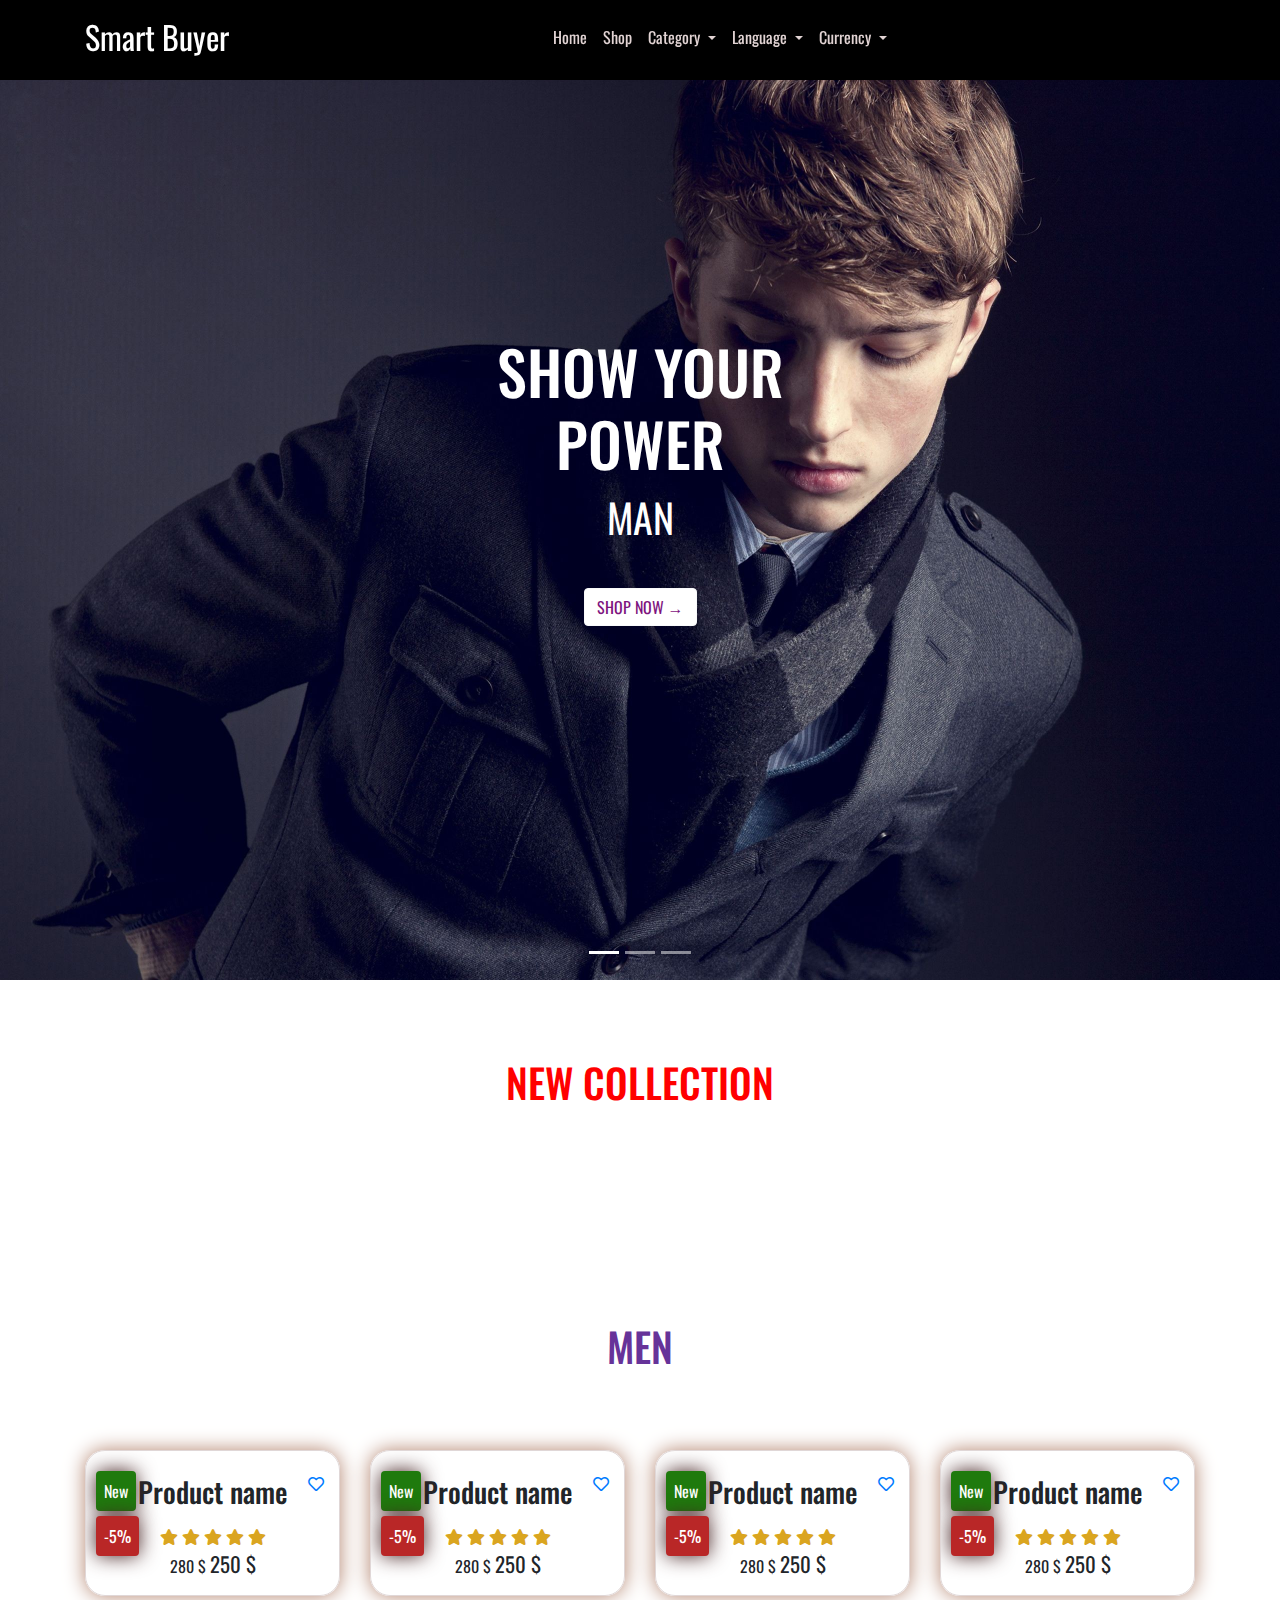
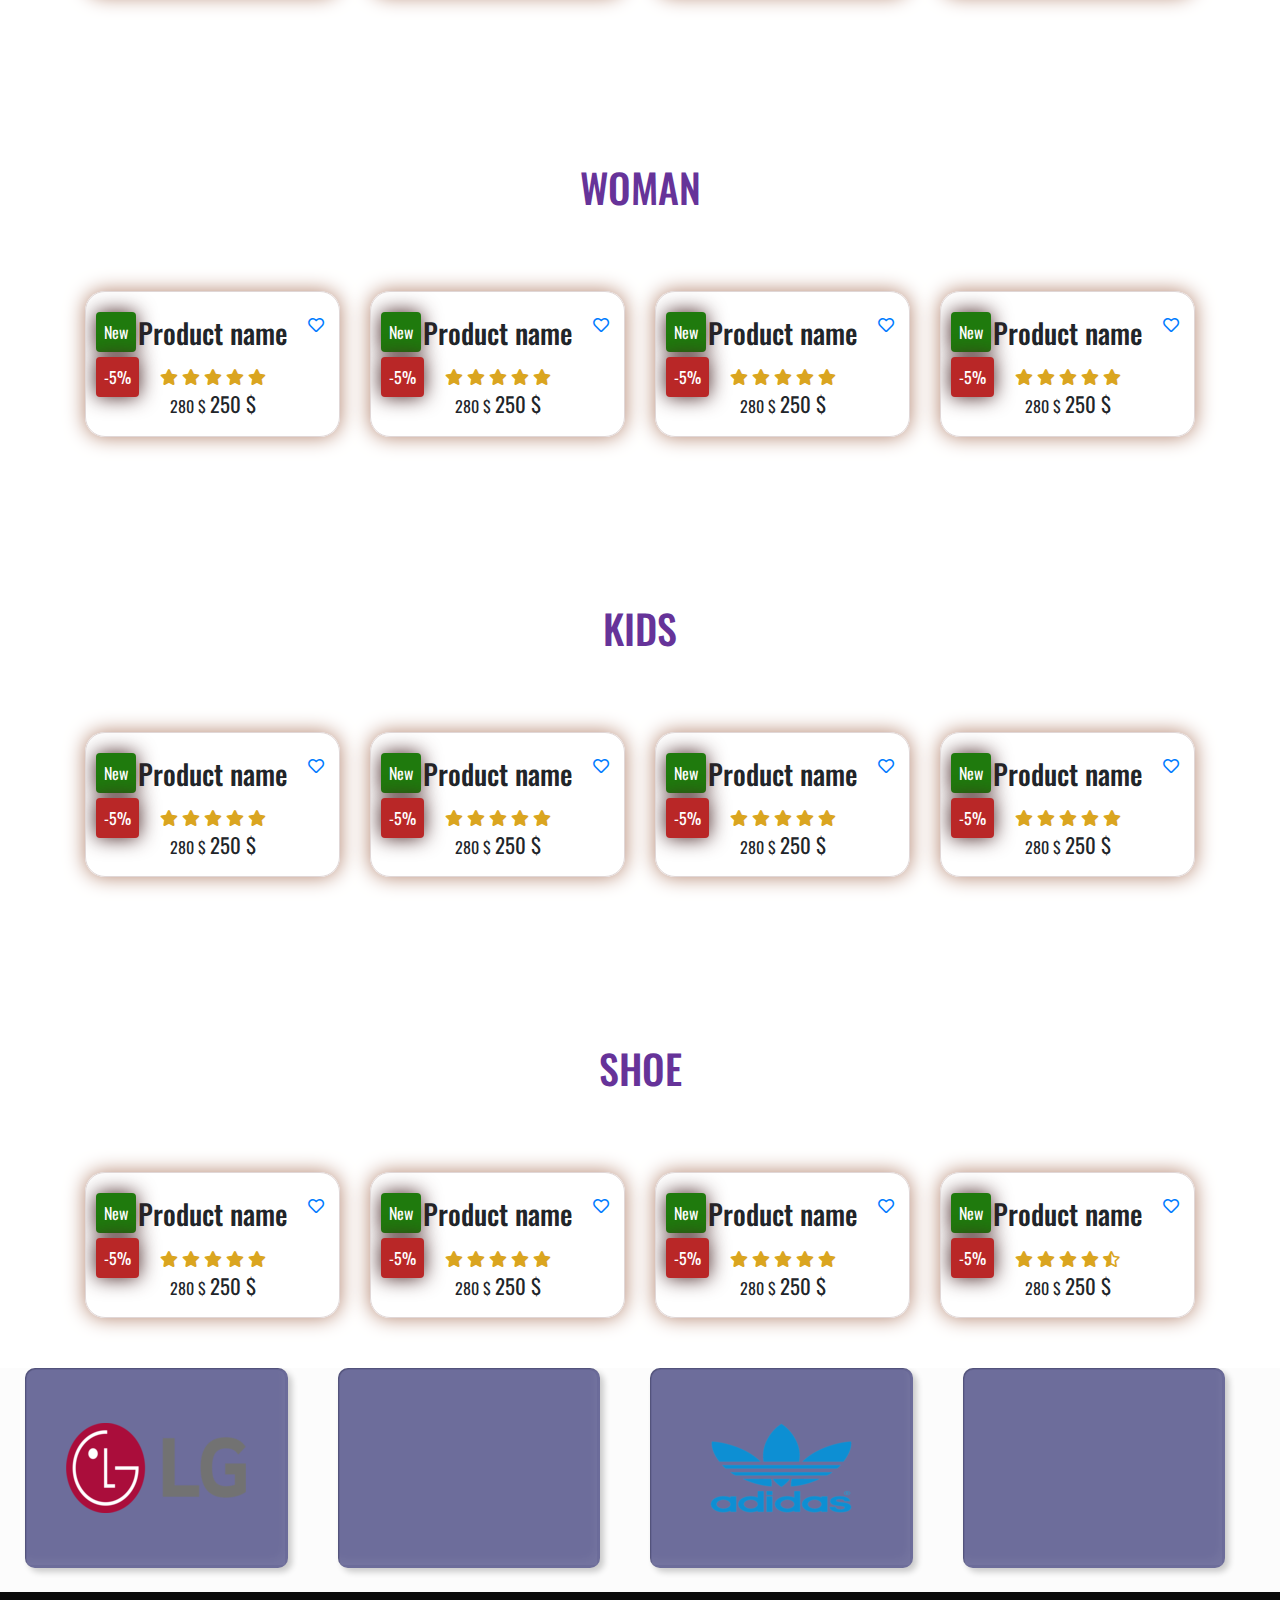
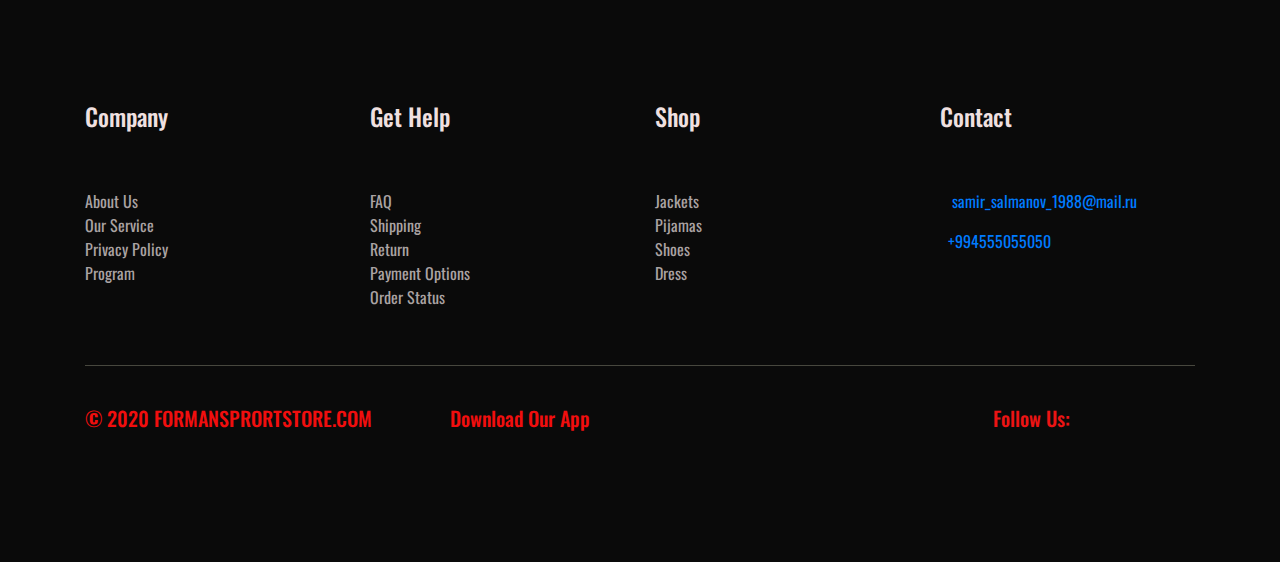
==== index.html @ d4f1b5d3 "ecome" ====
<!DOCTYPE html>
<html lang="en">

<head>
    <meta charset="UTF-8">
    <meta http-equiv="X-UA-Compatible" content="IE=edge">
    <meta name="viewport" content="width=device-width, initial-scale=1.0">
    <title>Document</title>
    <link rel="stylesheet" href="vendors/bootstrap.css">
    <link rel="stylesheet" href="https://stackpath.bootstrapcdn.com/bootstrap/4.1.3/css/bootstrap.min.css">
    <link rel="stylesheet" href="css/style.css">
    <link rel="stylesheet" href="https://cdnjs.cloudflare.com/ajax/libs/font-awesome/5.15.3/css/all.min.css">
    <link rel="preconnect" href="https://fonts.gstatic.com">
    <link href="https://fonts.googleapis.com/css2?family=Oswald&display=swap" rel="stylesheet">
    <link rel="stylesheet" href="https://cdn.jsdelivr.net/npm/@fortawesome/fontawesome-free@5.15.3/css/fontawesome.min.css" 
    integrity="sha384-wESLQ85D6gbsF459vf1CiZ2+rr+CsxRY0RpiF1tLlQpDnAgg6rwdsUF1+Ics2bni" crossorigin="anonymous">

</head>

<body>
    <!-- </--------------Header------------/> -->

    <header id="header">
        <nav class="navbar navbar-expand-lg navbar-dark">
            <div class="container">
    
            <a class="navbar-brand" href="#">Smart Buyer</a>
            <button class="navbar-toggler" type="button" data-toggle="collapse" data-target="#navbarSupportedContent" aria-controls="navbarSupportedContent" aria-expanded="false" aria-label="Toggle navigation">
              <span class="navbar-toggler-icon"></span>
            </button>
          
            <div class="collapse navbar-collapse" id="navbarSupportedContent">
              <ul class="navbar-nav mr-auto ml-auto">
                <li class="nav-item active">
                  <a class="nav-link" href="#">Home <span class="sr-only">(current)</span></a>
                </li>
                <li class="nav-item">
                  <a class="nav-link" href="#">Shop</a>
                </li>
                <li class="nav-item dropdown">
                    <a class="nav-link dropdown-toggle" href="#" id="navbarDropdown" role="button" data-toggle="dropdown" aria-haspopup="true" aria-expanded="false">
                      Category
                    </a>
                    <div class="dropdown-menu" aria-labelledby="navbarDropdown">
                      <a class="dropdown-item" href="#">MEN &nbsp;</a>
                      <a class="dropdown-item" href="#">WOMAN &nbsp; </a>
                      <a class="dropdown-item" href="#">KIDS &nbsp; </a>
                      <a class="dropdown-item" href="#">SHOE &nbsp; </a>
                    </div>
                  </li>
                <li class="nav-item dropdown">
                    <a class="nav-link dropdown-toggle" href="#" id="navbarDropdown" role="button" data-toggle="dropdown" aria-haspopup="true" aria-expanded="false">
                      Language
                    </a>
                    <div class="dropdown-menu" aria-labelledby="navbarDropdown">
                      <a class="dropdown-item" href="#">Azərbaycan dili &nbsp;<img src="img/icons/azerbaijan.png" width="20px" alt=""></a>
                      <a class="dropdown-item" href="#">English &nbsp; <img src="img/icons/united-kingdom.png" width="20px" alt=""></a>
                      <a class="dropdown-item" href="#">Русский &nbsp; <img src="img/icons/russia.png" width="20px" alt=""></a>
                    </div>
                  </li>
                  <li class="nav-item dropdown">
                    <a class="nav-link dropdown-toggle" href="#" id="navbarDropdown" role="button" data-toggle="dropdown" aria-haspopup="true" aria-expanded="false">
                      Currency
                    </a>
                    <div class="dropdown-menu" aria-labelledby="navbarDropdown">
                      <a class="dropdown-item" href="#">AZN &nbsp ₼</a>
                      <a class="dropdown-item" href="#">DOLLAR $</a>
                      <a class="dropdown-item" href="#">EURO €</a>
                    </div>
                  </li>
              </ul>
              <div class="cart" >
                <a href=""><img src="img/icons/shopping.png"  width="50px" alt=""></a>
            </div>
       
            </div>
        </div>
    
        </nav>
    </header>

    <!-- </--------------Header-----------End-/> -->

    <!-- </--------------Slider------------/> -->
    <div class="slider">
        <div id="carouselExampleIndicators" class="carousel slide" data-ride="carousel">
            <ol class="carousel-indicators">
                <li data-target="#carouselExampleIndicators" data-slide-to="0" class="active"></li>
                <li data-target="#carouselExampleIndicators" data-slide-to="1"></li>
                <li data-target="#carouselExampleIndicators" data-slide-to="2"></li>
            </ol>
            <div class="carousel-inner">
                <div class="carousel-item active">
                    <img class="d-block w-100" src="img/mn.jpg" alt="First slide">
                    <div class="carousel-caption">
                        <div class="carousel-txt">
                            <h5>SHOW YOUR POWER</h5>
                            <p>MAN</p>
                            <div class="button">
                                <button type="button" class="btn btn-light">SHOP NOW &#8594</button>
                            </div>
                        </div>
                    </div>
                </div>
                <div class="carousel-item">
                    <img class="d-block w-100" src="img/w.jpg" alt="Second slide">
                    <div class="carousel-caption d-none d-md-block">
                        <h5>BEAUTY</h5>
                        <p>WOMAN</p>
                        <div class="button">
                            <button type="button" class="btn btn-light">Shop Now &#8594</button>
                        </div>
                    </div>
                </div>
                <div class="carousel-item">
                    <img class="d-block w-100" src="img/cute-kids-3.jpg" alt="Third slide">
                    <div class="carousel-caption d-none d-md-block">
                        <h5>KIDS OUR LIVE</h5>
                        <p>KIDS</p>
                        <div class="button">
                            <button type="button" class="btn btn-light">Shop Now &#8594</button>
                        </div>
                    </div>
                </div>
            </div>
        </div>
    </div>
<!-- </--------------Slider----------END--/> -->
<!-- </--------------Collection------------/> -->
    <section id="Pro">
        <div class="collection">
            <div class="new">
                <h1>NEW COLLECTION</h1>
            </div>
            <div class="small-container">
                <div class="row">
                    <div class="col-lg-3">
                        <div class="collect-item">
                        <img class="img-fluid" src="img/cros3.jpg" alt="">
                        </div>
                    </div>
                    <div class="col-lg-3">
                        <div class="collect-item">
                        <img class="img-fluid" src="img/cros1.jpg" alt="">
                        </div>
                    </div>
                    <div class="col-lg-3">
                        <div class="collect-item">
                        <img class="img-fluid" src="img/cros2.jpg" alt="">
                        </div>
                    </div>
                    <div class="col-lg-3" class="categ">
                        <div class="collect-item">
                        <img class="img-fluid" src="img/cros1.jpg" alt="">
                        </div>
                    </div>
                </div>

            </div>
        </div>
</section>
        <!-- </--------------Collection-----------END-/> -->


  <!-----------------Products------------------->          

        <div class="products">
            <div class="new">
                <img class="img-fluid" src="img/byc.png" alt="">
                <h1>MEN</h1>
            </div>
            <div class="container">
                <div class="row">
                    <div class="col-lg-3">
                        <div class="product-item">
                            <div class="pro-img">
                                <img class="img-fluid" src="img/category1.jpg" alt="">

                                <div class="sale-new">
                                <span class="new">New</span>
                                </div>
                                    <span class="sale">-5%</span>
                                <div class="wish-list">
                                    <a href="#"><i class="far fa-heart"></i></a>

                                </div>
                                <div class="quick">
                                    <img src="img/icons/focus.png" width="15px" alt="">
                                </div>
                            </div>
                            <div class="pro-text">
                                <h3>Product name</h3>
                                <span class="fa fa-star checked"></span>
                                <span class="fa fa-star checked"></span>
                                <span class="fa fa-star checked"></span>
                                <span class="fa fa-star"></span>
                                <span class="fa fa-star"></span>

                                <p class="pro-price">
                                    <del>280 $</del>    
                                    <span>250 $</span>   
                                </p>
                            </div>
                            <div class="pro-add-cart">
                                <a class="btn btn-outline-danger" href="#">Add to Cart</a>
                            </div>
                        </div>
                    </div>
                    <div class="col-lg-3">
                        <div class="product-item">
                            <div class="pro-img">
                                <img class="img-fluid" src="img/category2.jpg" alt="">

                               
                                <div class="sale-new">
                                    <span class="new">New</span>
                                 </div>
                                    <span class="sale">-5%</span>
                                <div class="wish-list">
                                    <a href="#" ><i class="far fa-heart"></i></a>

                                </div>
                                <div class="quick">
                                    <img src="img/icons/focus.png" width="15px" alt="">

                                </div>
                            </div>
                            <div class="pro-text">
                                <h3>Product name</h3>
                                <span class="fa fa-star checked"></span>
                                <span class="fa fa-star checked"></span>
                                <span class="fa fa-star checked"></span>
                                <span class="fa fa-star"></span>
                                <span class="fa fa-star"></span>
                                <p class="pro-price">
                                    <del>280 $</del>    
                                    <span>250 $</span>   
                                </p>
                            </div>
                            <div class="pro-add-cart">
                                <a class="btn btn-outline-danger" href="#">Add to Cart</a>
                            </div>
                        </div>
                    </div>
                    <div class="col-lg-3">
                        <div class="product-item">
                            <div class="pro-img">
                                <img class="img-fluid" src="img/categtory4.jpg" alt="">

                              
                                <div class="sale-new">
                                    <span class="new">New</span>
                                    </div>
                                        <span class="sale">-5%</span>
                                    <div class="wish-list">
                                        <a href="#"><i class="far fa-heart"></i></a>
    
                                    </div>
                                <div class="quick">
                                    <img src="img/icons/focus.png" width="15px" alt="">

                                </div>
                            </div>
                            <div class="pro-text">
                                <h3>Product name</h3>
                                <span class="fa fa-star checked"></span>
                                <span class="fa fa-star checked"></span>
                                <span class="fa fa-star checked"></span>
                                <span class="fa fa-star"></span>
                                <span class="fa fa-star"></span>
                                <p class="pro-price">
                                    <del>280 $</del>    
                                    <span>250 $</span>   
                                </p>
                            </div>
                            <div class="pro-add-cart">
                                <a class="btn btn-outline-danger" href="#">Add to Cart</a>
                            </div>
                        </div>
                    </div>
                    <div class="col-lg-3">
                        <div class="product-item">
                            <div class="pro-img">
                                <img class="img-fluid" src="img/category5.jpg" alt="">

                                
                                <div class="sale-new">
                                    <span class="new">New</span>
                                    </div>
                                        <span class="sale">-5%</span>
                                    <div class="wish-list">
                                        <a href="#"><i class="far fa-heart"></i></a>
    
                                    </div>
                                <div class="quick">
                                    <img src="img/icons/focus.png" width="15px" alt="">

                                </div>
                            </div>
                            <div class="pro-text">
                                <h3>Product name</h3>
                                <span class="fa fa-star checked"></span>
                                <span class="fa fa-star checked"></span>
                                <span class="fa fa-star checked"></span>
                                <span class="fa fa-star"></span>
                                <span class="fa fa-star"></span>
                                <p class="pro-price">
                                    <del>280 $</del>    
                                    <span>250 $</span>   
                                </p>
                            </div>
                            <div class="pro-add-cart">
                                <a class="btn btn-outline-danger" href="#">Add to Cart</a>
                            </div>
                        </div>
                    </div>
                </div>
            </div>
            <div class="new">
                <img class="img-fluid" src="img/lent1.jpg" alt="">
                <h1>WOMAN</h1>
            </div>
            <div class="container">
                <div class="row">
 
                    <div class="col-lg-3">
                        <div class="product-item">
                            <div class="pro-img">
                                <img class="img-fluid" src="img/category3.jpg" alt="">

                              
                                <div class="sale-new">
                                    <span class="new">New</span>
                                    </div>
                                        <span class="sale">-5%</span>
                                    <div class="wish-list">
                                        <a href="#"><i class="far fa-heart"></i></a>
    
                                    </div>
                                <div class="quick">
                                    <img src="img/icons/focus.png" width="15px" alt="">

                                </div>
                            </div>
                            <div class="pro-text">
                                <h3>Product name</h3>
                                <span class="fa fa-star checked"></span>
                                <span class="fa fa-star checked"></span>
                                <span class="fa fa-star checked"></span>
                                <span class="fa fa-star"></span>
                                <span class="fa fa-star"></span>
                                <p class="pro-price">
                                    <del>280 $</del>    
                                    <span>250 $</span>   
                                </p>
                            </div>
                            <div class="pro-add-cart">
                                <a class="btn btn-outline-danger" href="#">Add to Cart</a>
                            </div>
                        </div>
                    </div>
                    <div class="col-lg-3">
                        <div class="product-item">
                            <div class="pro-img">
                                <img class="img-fluid" src="img/category7.jpg" alt="">
                                
                                <div class="sale-new">
                                    <span class="new">New</span>
                                    </div>
                                        <span class="sale">-5%</span>
                                    <div class="wish-list">
                                        <a href="#"><i class="far fa-heart"></i></a>
    
                                    </div>
                                <div class="quick">
                                    <img src="img/icons/focus.png" width="15px" alt="">

                                </div>
                            </div>
                            <div class="pro-text">
                                <h3>Product name</h3>
                                <span class="fa fa-star checked"></span>
                                <span class="fa fa-star checked"></span>
                                <span class="fa fa-star checked"></span>
                                <span class="fa fa-star"></span>
                                <span class="fa fa-star"></span>
                                <p class="pro-price">
                                    <del>280 $</del>    
                                    <span>250 $</span>   
                                </p>
                            </div>
                            <div class="pro-add-cart">
                                <a class="btn btn-outline-danger" href="#">Add to Cart</a>
                            </div>
                        </div>
                    </div>
                    <div class="col-lg-3">
                        <div class="product-item">
                            <div class="pro-img">
                                <img class="img-fluid" src="img/category9.jpg" alt="">

                              
                                <div class="sale-new">
                                    <span class="new">New</span>
                                    </div>
                                        <span class="sale">-5%</span>
                                    <div class="wish-list">
                                        <a href="#"><i class="far fa-heart"></i></a>
    
                                    </div>
                                <div class="quick">
                                    <img src="img/icons/focus.png" width="15px" alt="">

                                </div>
                            </div>
                            <div class="pro-text">
                                <h3>Product name</h3>
                                <span class="fa fa-star checked"></span>
                                <span class="fa fa-star checked"></span>
                                <span class="fa fa-star checked"></span>
                                <span class="fa fa-star"></span>
                                <span class="fa fa-star"></span>
                                <p class="pro-price">
                                    <del>280 $</del>    
                                    <span>250 $</span>   
                                </p>
                            </div>
                            <div class="pro-add-cart">
                                <a class="btn btn-outline-danger" href="#">Add to Cart</a>
                            </div>
                        </div>
                    </div>
                    <div class="col-lg-3">
                        <div class="product-item">
                            <div class="pro-img">
                                <img class="img-fluid" src="img/category8.jpg" alt="">
                               
                                <div class="sale-new">
                                    <span class="new">New</span>
                                    </div>
                                        <span class="sale">-5%</span>
                                    <div class="wish-list">
                                        <a href="#"><i class="far fa-heart"></i></a>
    
                                    </div>
                                <div class="quick">
                                    <img src="img/icons/focus.png" width="15px" alt="">

                                </div>
                            </div>
                            <div class="pro-text">
                                <h3>Product name</h3>
                                <span class="fa fa-star checked"></span>
                                <span class="fa fa-star checked"></span>
                                <span class="fa fa-star checked"></span>
                                <span class="fa fa-star"></span>
                                <span class="fa fa-star"></span>
                                <p class="pro-price">
                                    <del>280 $</del>    
                                    <span>250 $</span>   
                                </p>
                            </div>
                            <div class="pro-add-cart">
                                <a class="btn btn-outline-danger" href="#">Add to Cart</a>
                            </div>
                        </div>
                    </div>
                </div>
            </div>
            <div class="new">
                <img class="img-fluid" src="img/lent.jpg" alt="">
                <h1>KIDS</h1>
            </div>
            <div class="container">
                <div class="row">
                    <div class="col-lg-3">
                        <div class="product-item">
                            <div class="pro-img">
                                <img class="img-fluid" src="img/kid2.jpg" alt="">
                                
                                <div class="sale-new">
                                    <span class="new">New</span>
                                    </div>
                                        <span class="sale">-5%</span>
                                    <div class="wish-list">
                                        <a href="#"><i class="far fa-heart"></i></a>
    
                                    </div>
                                <div class="quick">
                                    <img src="img/icons/focus.png" width="15px" alt="">

                                </div>
                            </div>
                            <div class="pro-text">
                                <h3>Product name</h3>
                                <span class="fa fa-star checked"></span>
                                <span class="fa fa-star checked"></span>
                                <span class="fa fa-star checked"></span>
                                <span class="fa fa-star"></span>
                                <span class="fa fa-star"></span>
                                <p class="pro-price">
                                    <del>280 $</del>    
                                    <span>250 $</span>   
                                </p>
                            </div>
                            <div class="pro-add-cart">
                                <a class="btn btn-outline-danger" href="#">Add to Cart</a>
                            </div>
                        </div>
                    </div>
                    <div class="col-lg-3">
                        <div class="product-item">
                            <div class="pro-img">
                                <img class="img-fluid" src="img/kid1.jpg" alt="">
                               
                                <div class="sale-new">
                                    <span class="new">New</span>
                                    </div>
                                        <span class="sale">-5%</span>
                                    <div class="wish-list">
                                        <a href="#"><i class="far fa-heart"></i></a>
    
                                    </div>
                                <div class="quick">
                                    <img src="img/icons/focus.png" width="15px" alt="">

                                </div>
                            </div>
                            <div class="pro-text">
                                <h3>Product name</h3>
                                <span class="fa fa-star checked"></span>
                                <span class="fa fa-star checked"></span>
                                <span class="fa fa-star checked"></span>
                                <span class="fa fa-star"></span>
                                <span class="fa fa-star"></span>
                                <p class="pro-price">
                                    <del>280 $</del>    
                                    <span>250 $</span>   
                                </p>
                            </div>
                            <div class="pro-add-cart">
                                <a class="btn btn-outline-danger" href="#">Add to Cart</a>
                            </div>
                        </div>
                    </div>
                    <div class="col-lg-3">
                        <div class="product-item">
                            <div class="pro-img">
                                <img class="img-fluid" src="img/kid2.jpg" alt="">

                                
                                <div class="sale-new">
                                    <span class="new">New</span>
                                    </div>
                                        <span class="sale">-5%</span>
                                    <div class="wish-list">
                                        <a href="#"><i class="far fa-heart"></i></a>
    
                                    </div>
                                <div class="quick">
                                    <img src="img/icons/focus.png" width="15px" alt="">

                                </div>
                            </div>
                            <div class="pro-text">
                                <h3>Product name</h3>
                                <span class="fa fa-star checked"></span>
                                <span class="fa fa-star checked"></span>
                                <span class="fa fa-star checked"></span>
                                <span class="fa fa-star"></span>
                                <span class="fa fa-star"></span>
                                <p class="pro-price">
                                    <del>280 $</del>    
                                    <span>250 $</span>   
                                </p>
                            </div>
                            <div class="pro-add-cart">
                                <a class="btn btn-outline-danger" href="#">Add to Cart</a>
                            </div>
                        </div>
                    </div>
                    <div class="col-lg-3">
                        <div class="product-item">
                            <div class="pro-img">
                                <img class="img-fluid" src="img/kid1.jpg" alt="">

                                
                                <div class="sale-new">
                                    <span class="new">New</span>
                                    </div>
                                        <span class="sale">-5%</span>
                                    <div class="wish-list">
                                        <a href="#"><i class="far fa-heart"></i></a>
    
                                    </div>
                                <div class="quick">
                                    <img src="img/icons/focus.png" width="15px" alt="">

                                </div>
                            </div>
                            <div class="pro-text">
                                <h3>Product name</h3>
                                <span class="fa fa-star checked"></span>
                                <span class="fa fa-star checked"></span>
                                <span class="fa fa-star checked"></span>
                                <span class="fa fa-star"></span>
                                <span class="fa fa-star"></span>
                                <p class="pro-price">
                                    <del>280 $</del>    
                                    <span>250 $</span>   
                                </p>
                            </div>
                            <div class="pro-add-cart">
                                <a class="btn btn-outline-danger" href="#">Add to Cart</a>
                            </div>
                        </div>
                    </div>
                 </div>
            </div>
            <div class="new">
                <img class="img-fluid" src="img/lent1.jpg" alt="">
                <h1>SHOE</h1>
            </div>
            <div class="container">
                <div class="row">
 
                    <div class="col-lg-3">
                        <div class="product-item">
                            <div class="pro-img">
                                <img class="img-fluid" src="img/cr1.jpg" alt="">

                                
                                <div class="sale-new">
                                    <span class="new">New</span>
                                    </div>
                                        <span class="sale">-5%</span>
                                    <div class="wish-list">
                                        <a href="#"><i class="far fa-heart"></i></a>
    
                                    </div>
                                <div class="quick">
                                    <img src="img/icons/focus.png" width="15px" alt="">

                                </div>
                            </div>
                            <div class="pro-text">
                                <h3>Product name</h3>
                                <span class="fa fa-star checked"></span>
                                <span class="fa fa-star checked"></span>
                                <span class="fa fa-star checked"></span>
                                <span class="fa fa-star"></span>
                                <span class="fa fa-star"></span>
                                <p class="pro-price">
                                    <del>280 $</del>    
                                    <span>250 $</span>   
                                </p>
                            </div>
                            <div class="pro-add-cart">
                                <a class="btn btn-outline-danger" href="#">Add to Cart</a>
                            </div>
                        </div>
                    </div>
                    <div class="col-lg-3">
                        <div class="product-item">
                            <div class="pro-img">
                                <img class="img-fluid" src="img/cr3.jpg" alt="">
                               
                                <div class="sale-new">
                                    <span class="new">New</span>
                                    </div>
                                        <span class="sale">-5%</span>
                                    <div class="wish-list">
                                        <a href="#"><i class="far fa-heart"></i></a>
    
                                    </div>
                                <div class="quick">
                                    <img src="img/icons/focus.png" width="15px" alt="">

                                </div>
                            </div>
                            <div class="pro-text">
                                <h3>Product name</h3>
                                <span class="fa fa-star checked"></span>
                                <span class="fa fa-star checked"></span>
                                <span class="fa fa-star checked"></span>
                                <span class="fa fa-star"></span>
                                <span class="fa fa-star"></span>
                                <p class="pro-price">
                                    <del>280 $</del>    
                                    <span>250 $</span>   
                                </p>
                            </div>
                            <div class="pro-add-cart">
                                <a class="btn btn-outline-danger" href="#">Add to Cart</a>
                            </div>
                        </div>
                    </div>
                    <div class="col-lg-3">
                        <div class="product-item">
                            <div class="pro-img">
                                <img class="img-fluid" src="img/cr4.jpg" alt="">

                               
                                <div class="sale-new">
                                    <span class="new">New</span>
                                    </div>
                                        <span class="sale">-5%</span>
                                    <div class="wish-list">
                                        <a href="#"><i class="far fa-heart"></i></a>
    
                                    </div>
                                <div class="quick">
                                    <img src="img/icons/focus.png" width="15px" alt="">

                                </div>
                            </div>
                            <div class="pro-text">
                                <h3>Product name</h3>
                                <span class="fa fa-star checked"></span>
                                <span class="fa fa-star checked"></span>
                                <span class="fa fa-star checked"></span>
                                <span class="fa fa-star"></span>
                                <span class="fa fa-star"></span>
                                <p class="pro-price">
                                    <del>280 $</del>    
                                    <span>250 $</span>   
                                </p>
                            </div>
                            <div class="pro-add-cart">
                                <a class="btn btn-outline-danger" href="#">Add to Cart</a>
                            </div>
                        </div>
                    </div>
                    <div class="col-lg-3">
                        <div class="product-item">
                            <div class="pro-img">
                                <img class="img-fluid" src="img/cr6.jpg" alt="">
                                
                                <div class="sale-new">
                                    <span class="new">New</span>
                                    </div>
                                        <span class="sale">-5%</span>
                                    <div class="wish-list">
                                        <a href="#"><i class="far fa-heart"></i></a>
    
                                    </div>
                                <div class="quick">
                                    <img src="img/icons/focus.png" width="15px" alt="">

                                </div>
                            </div>
                            <div class="pro-text">
                                <h3>Product name</h3>
                                <span class="fa fa-star checked"></span>
                                <span class="fa fa-star checked"></span>
                                <span class="fa fa-star checked"></span>
                                <span class="fa fa-star"></span>
                                <span class="fa fa-star-half-alt"></span>
                                <p class="pro-price">
                                    <del>280 $</del>    
                                    <span>250 $</span>   
                                </p>
                            </div>
                            <div class="pro-add-cart">
                                <a class="btn btn-outline-danger" href="#">Add to Cart</a>
                            </div>
                        </div>
                    </div>
                </div>
            </div>
        </div>
    </div>

  <!-----------------Products--------------End-----> 


  <!-----------------Section----------------End---> 

 <!---------------------Anime------------------>
 <div class="anime">
    <div class="container-fluid">
        <ul class="row">
            <li class="col-md-3 col-6">
                <label>
                    <input type="checkbox" name="">
                    <div class="icon" ><img class="ico img-fluid" src="img/logos/logo-2.png" alt=""></div>
                </label>
            </li>
            <li class="col-md-3 col-6">
                <label>
                    <input type="checkbox" name="">
                    <div class="icon" ><img class="ico img-fluid" src="img/images/logo-philips.png" alt=""></div>
                </label>
            </li>
            <li class="col-md-3 col-6">
                <label>
                    <input type="checkbox" name="">
                    <div class="icon" ><img class="ico img-fluid" src="img/logos/logo-4.png" alt=""></div>
                </label>
            </li>
            <li class="col-md-3 col-6">
                <label>
                    <input type="checkbox" name="">
                    <div class="icon" ><img class="ico img-fluid" src="img/images/logo-paypal.png" alt=""></div>
                </label>
            </li>
            </ul>        
    </div>

</div>
 <!---------------------Anime--------------end---->




    <!--------- Footer ----------->
<footer id="footer">
    <div class="container pb-5">
        <div class="row" style="padding-bottom: 40px;">
            <div class="col-lg-3">
                <div class="foot-item">
                    <h4>Company</h4>
                    <ul class="list-unstyled p-0">
                        <li><a href="#">About Us</a></li>
                        <li><a href="#">Our Service</a></li>
                        <li><a href="#">Privacy Policy</a></li>
                        <li><a href="#">Program</a></li>
                    </ul>
                </div>

            </div>
            <div class="col-lg-3">
                <div class="foot-item">
                    <h4>Get Help</h4>
                    <ul class="list-unstyled p-0">
                        <li><a href="#">FAQ</a></li>
                        <li><a href="#">Shipping</a></li>
                        <li><a href="#">Return</a></li>
                        <li><a href="#">Payment Options</a></li>
                        <li><a href="#">Order Status</a></li>
                    </ul>
                 </div>
             </div>
            <div class="col-lg-3">
                <div class="foot-item">
                    <h4>Shop</h4>
                    <ul class="list-unstyled p-0">
                        <li><a href="#">Jackets</a></li>
                        <li><a href="#">Pijamas</a></li>
                        <li><a href="#">Shoes</a></li>
                        <li><a href="#">Dress</a></li>
                    </ul>
                </div>
            </div>
            <div class="col-lg-3">
                <div class="foot-item">
                </div>
                <h4>Contact</h4>
                <ul class="list-unstyled">
                    <li class="mb-3">
                        <a href="mailto:samir_salmanov_1988@mail.ru"><img src="img/icons/mail-inbox-app.png" width="20px" alt=""> &nbsp; samir_salmanov_1988@mail.ru</a>
                    </li>
                    <li>
                        
                        <a href="tel:+994555055050"><img src="img/icons/telephone.png" width="20px" alt="">&nbsp; +994555055050</i></a>
                    </li>
                </ul>  
            </div>
        </div>
        <div class="copywrite justify-content-end">
            <div class="row">
                <div class="col-lg-4">
                    <h5>© 2020 FORMANSPRORTSTORE.COM</h5>
                </div>
                <div class="col-lg-4">
                    <div class="row">
                        <h5>Download Our App</h5> &nbsp; &nbsp;
                        <a href="#"><img src="img/images/app-store.png" width="100px" alt=""></a>&nbsp;
                        <a href="#"><img src="img/images/play-store.png" width="100px" alt=""></a>
                    </div>
                </div>
                <div class="col-lg-4">
                    <div class="social-links ">

                        <ul class="d-flex list-unstyled justify-content-end">
                           <h5>Follow Us:</h5>
                            <li><a href="#"><img src="img/icons/youtube (2).png" width="30px" alt=""></a></li>
                           <li><a href="#"><img src="img/icons/instagram.png" width="30px" alt=""></a></li>
                            <li><a href="#"><img src="img/icons/facebook.png" width="30px" alt=""></a></li>
                            <li><a href="#"><img src="img/icons/linkedin.png" width="30px" alt=""></a></li>
                         </ul>
                    </div> 
                </div>

        </div>

        </div>
        
    </div>

</footer>



    <script src="https://code.jquery.com/jquery-3.3.1.slim.min.js"></script>
    <script src="https://cdnjs.cloudflare.com/ajax/libs/popper.js/1.14.3/umd/popper.min.js"
        integrity="sha384-ZMP7rVo3mIykV+2+9J3UJ46jBk0WLaUAdn689aCwoqbBJiSnjAK/l8WvCWPIPm49"
        crossorigin="anonymous"></script>
    <script src="https://stackpath.bootstrapcdn.com/bootstrap/4.1.3/js/bootstrap.min.js"
        integrity="sha384-ChfqqxuZUCnJSK3+MXmPNIyE6ZbWh2IMqE241rYiqJxyMiZ6OW/JmZQ5stwEULTy"
        crossorigin="anonymous"></script>
    <!--  -->
</body>

</html>
---- css/style.css ----
* {
  margin: 0;
  padding: 0;
  -webkit-box-sizing: border-box;
          box-sizing: border-box;
  font-family: 'Oswald', sans-serif;
  text-decoration: none;
  list-style: none;
}

.fa {
  color: goldenrod;
}

#header {
  position: relative;
  background: #000;
  top: 0;
  left: 0;
  z-index: 800;
  width: 100%;
  height: 80px;
}

#header .navbar .navbar-brand {
  font-size: 2em;
}

#header .navbar li {
  font-size: 1em;
}

#header .navbar li .dropdown-menu a {
  color: #000;
}

#header .navbar li a {
  color: #e2d4d4;
}

#header .navbar li a:hover {
  color: #5e9292;
}

.slider {
  font-family: 'Oswald', sans-serif;
  height: 100vh;
  -ms-flex-pack: distribute;
      justify-content: space-around;
  background: no-repeat center center scroll;
  background-size: cover;
  position: relative;
}

.slider img {
  width: 100%;
  height: 100vh;
  -o-object-fit: cover;
     object-fit: cover;
}

.slider .btn {
  margin-top: 25px;
  background: white;
  color: #7e137e;
  -webkit-transition: 0.5s;
  transition: 0.5s;
}

.slider .btn:hover {
  background: #b178a7;
  color: white;
}

.slider .carousel-caption {
  position: absolute;
  left: 50%;
  top: 50%;
  -webkit-transform: translate(-50%, -50%);
          transform: translate(-50%, -50%);
}

.slider .carousel-caption .fresh {
  position: absolute;
}

.slider .carousel-caption h5 {
  font-size: 60px;
}

.slider .carousel-caption p {
  font-size: 40px;
}

@media (max-width: 768px) {
  .slider .carousel-caption h5 {
    font-size: 2em !important;
  }
  .slider .carousel-caption p {
    font-size: 1em;
  }
}

.collection .small-container {
  padding-right: 25px;
  padding-left: 25px;
}

.collection .collect-item {
  margin-bottom: 15px;
  -webkit-transition: .3s ease-in-out;
  transition: .3s ease-in-out;
}

.collection .collect-item:hover {
  -webkit-transform: translateY(-20px) scale(1.1);
          transform: translateY(-20px) scale(1.1);
}

.collection .new {
  text-align: center;
  margin-top: 78px;
  margin-bottom: 60px;
  font-family: 'Oswald', sans-serif;
}

.collection h1 {
  font-family: 'Oswald', sans-serif;
  color: red;
}

.products .new {
  text-align: center;
  margin-top: 78px;
  margin-bottom: 60px;
  font-family: 'Oswald', sans-serif;
}

.products h1 {
  font-family: 'Oswald', sans-serif;
  color: rebeccapurple;
  margin-top: 15px;
}

.products .col-lg-3 {
  -webkit-transition: 0.5s;
  transition: 0.5s;
}

.products .col-lg-3:hover {
  -webkit-transform: scale(1.1);
          transform: scale(1.1);
}

.products .col-lg-3 .product-item {
  text-align: center;
  position: relative;
  border: 0.5px solid #e0d7d7;
  border-radius: 20px;
  -webkit-box-shadow: 0 0 20px 0 #b3846e;
          box-shadow: 0 0 20px 0 #b3846e;
  overflow: hidden;
  margin: 20px 0;
}

.products .col-lg-3 .product-item:hover .pro-add-cart {
  bottom: 10px;
}

.products .col-lg-3 .product-item:hover .pro-img .quick {
  opacity: 1;
}

.products .col-lg-3 .product-item h3 {
  margin-bottom: 15px;
}

.products .col-lg-3 .product-item .pro-price span {
  font-size: 1.3em;
}

.products .col-lg-3 .product-item .pro-img {
  position: relative;
}

.products .col-lg-3 .product-item .pro-img .quick {
  -webkit-transition: .3s ease-in-out;
  transition: .3s ease-in-out;
  top: 50%;
  right: 5px;
  position: absolute;
  cursor: pointer;
  opacity: 0;
  background: #ddd;
  padding: 15px;
  -webkit-transform: translateY(-50%);
          transform: translateY(-50%);
  border-radius: 30px;
  -webkit-box-shadow: 0 0 20px 0 #b66e9e;
          box-shadow: 0 0 20px 0 #b66e9e;
}

.products .col-lg-3 .product-item .pro-img .wish-list {
  position: absolute;
  right: 15px;
  top: 20px;
}

.products .col-lg-3 .product-item .pro-img .sale-new, .products .col-lg-3 .product-item .pro-img .sale {
  position: absolute;
  left: 10px;
  top: 20px;
  background: #1f7a0d;
  color: #fff;
  padding: 8px;
  border-radius: 4px;
  -webkit-box-shadow: 0 0 20px 0 #442020;
          box-shadow: 0 0 20px 0 #442020;
}

.products .col-lg-3 .product-item .pro-img .sale {
  left: 10px;
  top: 65px;
  background: #b92727;
}

.products .col-lg-3 .product-item .pro-add-cart {
  position: absolute;
  width: 100%;
  bottom: -40px;
  -webkit-transition: .3s ease-in-out;
  transition: .3s ease-in-out;
  background: #fff;
}

#footer {
  padding: 60px;
  background-color: #0a0a0a;
}

#footer .contaner {
  padding: 20px;
}

#footer .contaner .row {
  padding-bottom: 50px;
}

#footer a:hover {
  text-decoration: none;
}

#footer .col-lg-3 .foot-item li {
  color: red;
  -webkit-transition: 0.3s ease-in-out;
  transition: 0.3s ease-in-out;
}

#footer .col-lg-3 .foot-item li a {
  color: #aaa3a3;
}

#footer .col-lg-3 .foot-item li a:hover {
  color: red;
}

#footer h4 {
  padding: 50px 0px;
  color: #f0e0e0;
}

#footer h4:hover {
  color: #523737;
  -webkit-transition: 0.3s ease-in-out;
  transition: 0.3s ease-in-out;
}

#footer .social-links ul li {
  margin-right: 20px;
}

#footer .social-links ul li a i {
  color: red;
}

#footer .social-links ul li a i:hover {
  color: #5e3939;
}

#footer .copywrite {
  border-top: 1px solid #47473e;
  padding-top: 40px;
}

#footer .copywrite .row h5 {
  color: #f10e0e;
}

#footer .copywrite .row ul h5 {
  display: inline-block;
  margin-right: 45px;
  color: #ec1414;
}

.bc-container-fluid {
  background: url(../img/conti.jpg);
  background-repeat: no-repeat;
  background-size: cover;
  width: 100%;
  padding-top: 100px;
  padding-bottom: 500px;
}

.bc-container-fluid .account {
  -webkit-box-align: center;
      -ms-flex-align: center;
          align-items: center;
  padding: 20px;
}

.bc-container-fluid .account .row .form .acc a {
  color: #1a1a07;
}

.bc-container-fluid .account .row .form input {
  height: 60px;
  width: 400px;
  border-radius: 40px;
  border: 1px solid black;
  -webkit-box-shadow: #a11f1f;
          box-shadow: #a11f1f;
}

.bc-container-fluid .account .row .form input:hover {
  background-color: #bbd690;
}

.bc-container-fluid .account .btn {
  width: 190px;
  height: 50px;
  margin-top: 15px;
  border-radius: 15px;
  background-color: #c1bdd8;
  color: #6c3d9b;
}

.bc-container-fluid .account .btn:hover {
  background-color: #b39dc9;
  color: white;
}

.anime {
  overflow: hidden;
  background: #fcfcfc;
}

.anime ul {
  position: relative;
  width: 100%;
}

.anime ul li {
  list-style: none;
}

.anime ul li label {
  position: relative;
  width: 100%;
}

.anime ul li label input[type="checkbox"] {
  position: absolute;
  opacity: 0;
  cursor: pointer;
}

.anime ul li label .icon {
  position: relative;
  height: 200px;
  background: #666696;
  color: #584141;
  font-size: 24px;
  display: -webkit-box;
  display: -ms-flexbox;
  display: flex;
  -webkit-box-pack: center;
      -ms-flex-pack: center;
          justify-content: center;
  -webkit-box-align: center;
      -ms-flex-align: center;
          align-items: center;
  cursor: pointer;
  margin: 0 10px;
  border-radius: 10px;
  overflow: hidden;
  -webkit-box-shadow: -3px -3px 7px rgba(255, 255, 255, 0.05), 4px 4px 6px rgba(0, 0, 0, 0.2), inset -5px -8px 9px rgba(255, 255, 255, 0.05), inset 1px 1px 1px rgba(0, 0, 0, 0.2);
          box-shadow: -3px -3px 7px rgba(255, 255, 255, 0.05), 4px 4px 6px rgba(0, 0, 0, 0.2), inset -5px -8px 9px rgba(255, 255, 255, 0.05), inset 1px 1px 1px rgba(0, 0, 0, 0.2);
}

.anime ul li label .icon:before {
  content: '';
  position: absolute;
  top: 2px;
  left: 2px;
  width: calc(100% - 5px);
  height: calc(100% - 5px);
  border-top-left-radius: 8px;
  border-top-right-radius: 8px;
  background: rgba(255, 255, 255, 0.05);
}

.anime ul li label input[type="checkbox"]:checked ~ .icon {
  -webkit-box-shadow: inset 4px 5px 7px rgba(255, 255, 255, 0.05), inset 8px 9px 6px rgba(0, 0, 0, 0.2);
          box-shadow: inset 4px 5px 7px rgba(255, 255, 255, 0.05), inset 8px 9px 6px rgba(0, 0, 0, 0.2);
}

.anime ul li label input[type="checkbox"]:checked ~ .icon .ico {
  color: #00f3ff;
  text-shadow: 0 0 15px #00f3ff, 0 0 25px #00f3ff;
  -webkit-animation: animate 5s linear infinite;
          animation: animate 5s linear infinite;
}

@-webkit-keyframes animate {
  0% {
    -webkit-filter: hue-rotate(360deg);
            filter: hue-rotate(360deg);
  }
}

@keyframes animate {
  0% {
    -webkit-filter: hue-rotate(360deg);
            filter: hue-rotate(360deg);
  }
}

.container {
  padding-bottom: 30px;
}

.container h1 {
  padding: 20px 0;
}

.container .cart {
  display: -webkit-box;
  display: -ms-flexbox;
  display: flex;
}

.container .cart .products {
  -webkit-box-flex: 0.55;
      -ms-flex: 0.55;
          flex: 0.55;
  width: 80%;
}

.container .cart .products .product {
  display: -webkit-box;
  display: -ms-flexbox;
  display: flex;
  width: 90%;
  height: 230px;
  overflow: hidden;
  margin-bottom: 30px;
}

.container .cart .products .product:hover {
  border: none;
  -webkit-box-shadow: 2px 2px 4px rgba(0, 0, 0, 0.2);
          box-shadow: 2px 2px 4px rgba(0, 0, 0, 0.2);
  -webkit-transform: scale(1.1);
          transform: scale(1.1);
  -webkit-transition: 0.3s;
  transition: 0.3s;
}

.container .cart .products .product img {
  -webkit-box-shadow: 0 0 20px 0 #c2b2ab;
          box-shadow: 0 0 20px 0 #c2b2ab;
  border-radius: 15px;
}

.container .cart .products .product img:hover {
  -webkit-transition: 0.3s;
  transition: 0.3s;
  -webkit-transform: scale(1.07);
          transform: scale(1.07);
}

.container .cart .products .product .product-info {
  padding-left: 20px;
  padding: 20px;
  margin: 4px;
  width: 100%;
  position: relative;
}

.container .cart .products .product .product-info .product-name, .container .cart .products .product .product-info .product-price, .container .cart .products .product .product-info .product-offer {
  margin-bottom: 30px;
}

.container .cart .products .product .product-info .product-remove {
  position: absolute;
  bottom: 20px;
  right: 20px;
  padding: 10px 25px;
  background-color: #3bd315;
  color: #831010;
  cursor: pointer;
  border-radius: 25px;
}

.container .cart .products .product .product-info .product-remove:hover {
  background-color: #e91010;
  color: #e1ebdd;
  -webkit-transition: 0.3s;
  transition: 0.3s;
  -webkit-transform: scale(1.15);
          transform: scale(1.15);
  border: 1px solid red;
  -webkit-box-shadow: 0 0 20px 0 #4d2f21;
          box-shadow: 0 0 20px 0 #4d2f21;
}

.container .cart .products .product .product-info .product-quantity input {
  width: 60px;
  padding: 5px;
  text-align: center;
  -webkit-box-shadow: 0 0 20px 0 #c2b2ab;
          box-shadow: 0 0 20px 0 #c2b2ab;
  border-radius: 10px;
  border: none;
  border: 1px solid #d8d2d2;
}

.container .cart .products .product .product-info .far {
  margin-right: 5px;
}

.container .cart .cart-total {
  margin-left: 20px;
  width: 100%;
  padding: 20px;
  height: 240px;
  border: 1px solid silver;
  border-radius: 5px;
  -webkit-box-shadow: 0 0 20px 0 #b3846e;
          box-shadow: 0 0 20px 0 #b3846e;
}

.container .cart .cart-total:hover {
  background-color: #bb8484;
}

.container .cart .cart-total p {
  display: -webkit-box;
  display: -ms-flexbox;
  display: flex;
  -webkit-box-pack: justify;
      -ms-flex-pack: justify;
          justify-content: space-between;
  margin-bottom: 30px;
  font-size: 20px;
  margin-bottom: 25px;
}

.container .cart .cart-total a {
  display: block;
  text-align: center;
  height: 35px;
  list-style: none;
  border: 40px;
  border-radius: 10px;
  background-color: #eee7ec;
  text-decoration: none;
  font-size: 20px;
}

@media screen and (max-width: 700px) {
  .remove {
    display: none;
  }
  .product {
    height: 150px;
  }
  .product .img {
    height: 150px;
    width: 200px;
  }
  .product .product-name, .product .product-price, .product .product-offer {
    margin-bottom: 10px;
  }
}

@media screen and (max-width: 900px) {
  .cart {
    -webkit-box-orient: vertical;
    -webkit-box-direction: normal;
        -ms-flex-direction: column;
            flex-direction: column;
  }
  .cart-total {
    margin-left: 0;
    margin-bottom: 20px;
  }
}

@media screen and (max-width: 1170px) {
  .container {
    max-width: 90%;
  }
}

#footer {
  background-color: chartreuse;
  padding: 60px;
  background-color: #0a0a0a;
}

#footer .contaner {
  padding: 20px;
}

#footer .contaner .row {
  padding-bottom: 50px;
}

#footer a:hover {
  text-decoration: none;
}

#footer .col-lg-3 .foot-item li {
  color: red;
  -webkit-transition: 0.3s ease-in-out;
  transition: 0.3s ease-in-out;
}

#footer .col-lg-3 .foot-item li a {
  color: #aaa3a3;
}

#footer .col-lg-3 .foot-item li a:hover {
  color: red;
}

#footer h4 {
  padding: 50px 0px;
  color: #f0e0e0;
}

#footer h4:hover {
  color: #523737;
  -webkit-transition: 0.3s ease-in-out;
  transition: 0.3s ease-in-out;
}

#footer .social-links ul li {
  margin-right: 20px;
}

#footer .social-links ul li a i {
  color: red;
}

#footer .social-links ul li a i:hover {
  color: #af6464;
}

#footer .copywrite {
  border-top: 1px solid #47473e;
  padding-top: 40px;
}

#footer .copywrite .row h5 {
  color: #f10e0e;
}

#footer .copywrite .row ul h5 {
  display: inline-block;
  margin-right: 45px;
  color: #ec1414;
}

.single-product {
  margin-top: 80px;
}

.single-product .col-lg-6 {
  padding: 20px;
}

.single-product .col-lg-6 img {
  padding: 0;
  -webkit-box-shadow: 0 0 20px 0 #c2b2ab;
          box-shadow: 0 0 20px 0 #c2b2ab;
  border-radius: 15px;
}

.single-product .col-lg-6 .small-img-row {
  display: -webkit-box;
  display: -ms-flexbox;
  display: flex;
  -webkit-box-pack: justify;
      -ms-flex-pack: justify;
          justify-content: space-between;
  margin-top: 10px;
}

.single-product .col-lg-6 .small-img-row .small-img-col {
  -ms-flex-preferred-size: 23%;
      flex-basis: 23%;
  cursor: pointer;
}

.single-product .col-lg-6 .small-img-row .small-img-col:hover {
  -webkit-transform: scale(1.1);
          transform: scale(1.1);
  -webkit-transition: .3s;
  transition: .3s;
}

.single-product .col-lg-6 .fa {
  color: rgba(35, 126, 7, 0.932);
}

.single-product h4 h5 {
  margin: 20px;
  font-size: 22px;
  font-weight: bold;
}

.single-product .product-price {
  color: #e2a815;
}

.single-product .product-offer {
  color: red;
}

.single-product select {
  display: block;
  padding: 10px;
  margin-bottom: 30px;
  border-radius: 10px;
  -webkit-box-shadow: 0 0 20px 0 #c2b2ab;
          box-shadow: 0 0 20px 0 #c2b2ab;
}

.single-product .adc input {
  width: 60px;
  height: 40px;
  border-radius: 10px;
  text-align: center;
  padding-left: 10px;
  margin-right: 40px;
  margin-bottom: 30px;
  -webkit-box-shadow: 0 0 20px 0 #c2b2ab;
          box-shadow: 0 0 20px 0 #c2b2ab;
  border: 1px solid grey;
}

.single-product .adc .inp {
  -webkit-box-shadow: 0 0 20px 0 #c2b2ab;
          box-shadow: 0 0 20px 0 #c2b2ab;
  border: 1px solid #af9797;
  border-radius: 5px;
  height: 40px;
  width: 90px;
  text-align: center;
  padding-top: 7px;
  background-color: #ddc7c7;
  color: #d10f0f;
}

.single-product .adc .inp .bt {
  list-style: none;
  text-decoration: none;
  color: red;
}

.single-product .adc .inp .bt:hover {
  color: honeydew;
}

.single-product .adc .inp:hover {
  background-color: red;
  color: white;
}

.relat .p {
  padding-top: 15px;
}

.row-1 {
  -webkit-box-pack: justify;
      -ms-flex-pack: justify;
          justify-content: space-between;
  margin: 70px auto 20px;
}

.row-1 .left-sidebar {
  padding-top: 18px;
}

.row-1 .left-sidebar .shop .sidebar {
  padding-bottom: 110px;
}

.row-1 .left-sidebar .shop .sidebar .main-heading .sidebar-title {
  padding-bottom: 12px;
}

.row-1 .left-sidebar .shop .sidebar .sidebar-category {
  padding-top: 20px;
}

.row-1 .left-sidebar .shop .sidebar .sidebar-category a {
  text-decoration: none;
  color: #d859c7;
}

.row-1 .left-sidebar .shop .sidebar .sidebar-category a:hover {
  color: black;
}

.row-1 .left-sidebar .shop .sidebar-size .sidebar-title-size {
  padding-bottom: 30px;
}

.row-1 .left-sidebar .shop .sidebar-size .sidebar-size-list a {
  text-decoration: none;
  color: #d859c7;
}

.row-1 .left-sidebar .shop .sidebar-size .sidebar-size-list a:hover {
  color: black;
}

.row-1 .col-lg-10 .shop-top {
  height: 70px;
}

.row-1 .col-lg-10 .shop-top .prd {
  padding: 24px 25px 0px;
}

.row-1 .col-lg-10 .shop-top .select-sort .sort-product .srt {
  padding-top: 16px;
}

.row-1 .col-lg-10 .shop-top .select-sort .shop-select select {
  border-radius: 5px;
  -webkit-box-shadow: 0 0 20px 0 #c2b2ab;
          box-shadow: 0 0 20px 0 #c2b2ab;
  border: 1px solid #e2dede;
  padding: 5px;
  margin: 20px;
}

.row-1 .col-lg-10 .shop-top .select-sort .shop-select select:hover {
  -webkit-transform: scale(1.2);
          transform: scale(1.2);
  -webkit-transition: .3s;
  transition: .3s;
}

.row-1 .col-lg-10 .shop-top .select-sort .shop-select select:focus {
  outline: none;
}

.row-1 .col-lg-10 .page-btn {
  margin: 15px auto 80px;
}

.row-1 .col-lg-10 .page-btn span {
  display: inline-block;
  border: 1px solid #cecccc;
  margin-left: 10px;
  width: 40px;
  height: 40px;
  text-align: center;
  line-height: 40px;
  cursor: pointer;
  border-radius: 30px;
  background: #d3dad5;
  -webkit-box-shadow: 0 0 20px 0 #c2b2ab;
          box-shadow: 0 0 20px 0 #c2b2ab;
}

.row-1 .col-lg-10 .page-btn span:hover {
  background: #b3b8b3;
  color: white;
}

.c-container-fluid {
  background: url(../img/5k.jpeg);
  background-repeat: no-repeat;
  background-size: cover;
  width: 100%;
  padding-top: 100px;
  padding-bottom: 500px;
  -webkit-box-pack: center;
      -ms-flex-pack: center;
          justify-content: center;
  -webkit-box-align: center;
      -ms-flex-align: center;
          align-items: center;
}

.c-container-fluid .container .row .contact {
  width: 100%;
  -webkit-box-pack: justify;
      -ms-flex-pack: justify;
          justify-content: space-between;
}

.c-container-fluid .container .row .contact .contact-info {
  font-size: 30px;
  padding-top: 50px;
  width: 100%;
  line-height: 85px;
  color: #daf5e3;
}

.c-container-fluid .container .row .contact .contact-info .info:hover {
  color: #78d838;
}

.c-container-fluid .container .row .contact .contact-info .fas, .c-container-fluid .container .row .contact .contact-info .far {
  margin-right: 20px;
}

.c-container-fluid .container .row .contact .contact-info .fas:hover, .c-container-fluid .container .row .contact .contact-info .far:hover {
  color: white;
}

.c-container-fluid .container .row .contact .contact-form {
  color: #dac4c4;
  width: 100%;
}

.c-container-fluid .container .row .contact .contact-form .contact-us {
  padding-bottom: 20px;
  text-align: start;
}

.c-container-fluid .container .row .contact .contact-form .contact-us h2 {
  font-size: 3rem;
}

.c-container-fluid .container .row .contact .contact-form .contact-f .text-box {
  margin-bottom: 20px;
  width: 250px;
  margin-bottom: 35px;
  height: 50px;
  padding-left: 10px;
  border: none;
  border: 1px solid #d8d2d2;
  border-radius: 10px;
  background-color: #d2dfe2;
  -webkit-box-shadow: 0 0 50px 0 #c2b2ab;
          box-shadow: 0 0 50px 0 #c2b2ab;
  color: 1px solid #e9e1e1;
}

.c-container-fluid .container .row .contact .contact-form .contact-f .text-box:hover {
  -webkit-transform: scale(1.15);
          transform: scale(1.15);
  -webkit-transition: .3s;
  transition: .3s;
}

.c-container-fluid .container .row .contact .contact-form .contact-f .area {
  width: 505px;
  display: block;
  margin-bottom: 25px;
  padding: 10px;
  border-radius: 10px;
  background-color: #dae5e7;
  -webkit-box-shadow: 0 0 50px 0 #c2b2ab;
          box-shadow: 0 0 50px 0 #c2b2ab;
  color: 1px solid #e9e1e1;
}

.c-container-fluid .container .row .contact .contact-form .contact-f .area:hover {
  -webkit-transform: scale(1.15);
          transform: scale(1.15);
  -webkit-transition: .3s;
  transition: .3s;
}

.c-container-fluid .container .row .contact .contact-form .contact-f .send-btn {
  width: 100px;
  height: 40px;
  border-radius: 5px;
  border: none;
  border: 1px solid #d8d2d2;
  background-color: #b4c9ce;
  -webkit-box-shadow: 0 0 50px 0 #c2b2ab;
          box-shadow: 0 0 50px 0 #c2b2ab;
  cursor: pointer;
}

.c-container-fluid .container .row .contact .contact-form .contact-f .send-btn:hover {
  -webkit-transform: scale(1.15);
          transform: scale(1.15);
  -webkit-transition: .3s;
  transition: .3s;
  background-color: #106414;
  color: #4b0c0c;
}

.checkout {
  background-image: url(../img/road.gif);
  background-repeat: no-repeat;
  background-size: cover;
  width: 100%;
  height: 1200px;
  padding: 80px;
}

.checkout .container {
  font-size: 30px;
}

.checkout .container h2 {
  color: white;
  text-align: center;
  padding: 35px 0 30px 0;
}

.checkout .container .row .col-lg-10 .action-page .row .col-lg-5 .billing {
  display: -ms-grid;
  display: grid;
  line-height: 50px;
}

.checkout .container .row .col-lg-10 .action-page .row .col-lg-5 .billing .leb {
  color: white;
  padding-bottom: 15px;
}

.checkout .container .row .col-lg-10 .action-page .row .col-lg-5 .billing .inp {
  font-size: medium;
  padding-left: 15px;
  width: 380px;
  border: none;
  border-radius: 5px;
  border: 1px solid #c0b4b4;
  -webkit-box-shadow: 0 0 50px 0 #0ab321;
          box-shadow: 0 0 50px 0 #0ab321;
  color: 1px solid #e9e1e1;
}

.checkout .container .row .col-lg-10 .action-page .row .col-lg-5 .billing .inp:hover {
  -webkit-transform: scale(1.15);
          transform: scale(1.15);
  -webkit-transition: .3s;
  transition: .3s;
}

.checkout .container .row .col-lg-10 .action-page .row .col-lg-5 .billing .sz {
  font-size: medium;
  padding-left: 15px;
  width: 170px;
  border: none;
  border-radius: 5px;
  border: 1px solid #d8d2d2;
  -webkit-box-shadow: 0 0 50px 0 #18cc08;
          box-shadow: 0 0 50px 0 #18cc08;
}

.checkout .container .row .col-lg-10 .action-page .row .col-lg-5 .billing .sz:hover {
  -webkit-transform: scale(1.1);
          transform: scale(1.1);
  -webkit-transition: .4s;
  transition: .4s;
}

.checkout .container .row .col-lg-10 .action-page .row .col-lg-5 .billing .state {
  color: white;
  padding-left: 15px;
  padding-top: 20px;
}

.checkout .container .row .col-lg-10 .action-page .row .col-lg-5 .billing .state .st {
  display: block;
  width: 190px;
}

.checkout .container .row .col-lg-10 .action-page .row .col-lg-5 .billing .state .zip {
  padding-left: 17px;
}

.checkout .container .row .col-lg-10 .action-page .row .col-lg-5 .payment {
  padding-bottom: 40px;
  display: -ms-grid;
  display: grid;
  line-height: 50px;
  text-align: end;
}

.checkout .container .row .col-lg-10 .action-page .row .col-lg-5 .payment .ico {
  margin-bottom: -18px;
}

.checkout .container .row .col-lg-10 .action-page .row .col-lg-5 .payment .ico .icons ul li {
  width: 21%;
  background-color: #140805;
  text-align: center;
  border-radius: 31px;
  height: 66px;
  line-height: 59px;
  -webkit-box-shadow: 0 0 50px 0 #18cc08;
          box-shadow: 0 0 50px 0 #18cc08;
}

.checkout .container .row .col-lg-10 .action-page .row .col-lg-5 .payment .ico .icons ul li:hover {
  -webkit-transform: scale(1.3);
          transform: scale(1.3);
  -webkit-transition: .4s;
  transition: .4s;
}

.checkout .container .row .col-lg-10 .action-page .row .col-lg-5 .payment .lebel {
  margin-top: 5px;
  font-size: 30px;
  color: #f1ebea;
}

.checkout .container .row .col-lg-10 .action-page .row .col-lg-5 .payment .inpu {
  font-size: medium;
  padding-left: 15px;
  width: 370px;
  border: none;
  border-radius: 5px;
  border: 1px solid #d8d2d2;
  -webkit-box-shadow: 0 0 50px 0 #35e911;
          box-shadow: 0 0 50px 0 #35e911;
  color: 1px solid #e9e1e1;
}

.checkout .container .row .col-lg-10 .action-page .row .col-lg-5 .payment .inpu:hover {
  -webkit-transform: scale(1.1);
          transform: scale(1.1);
  -webkit-transition: .4s;
  transition: .4s;
}

.checkout .container .row .col-lg-10 .action-page .row .col-lg-5 .payment .ex {
  font-size: medium;
  padding-left: 15px;
  width: 170px;
  border: none;
  border-radius: 5px;
  border: 1px solid #d8d2d2;
  -webkit-box-shadow: 0 0 50px 0 #40cc15;
          box-shadow: 0 0 50px 0 #40cc15;
}

.checkout .container .row .col-lg-10 .action-page .row .col-lg-5 .payment .ex:hover {
  -webkit-transform: scale(1.1);
          transform: scale(1.1);
  -webkit-transition: .4s;
  transition: .4s;
}

.checkout .container .row .col-lg-10 .action-page .row .col-lg-5 .payment .exp {
  color: white;
  padding-left: 15px;
  padding-top: 20px;
}

.checkout .container .row .col-lg-10 .action-page .row .col-lg-5 .payment .exp .expire {
  display: block;
  width: 180px;
}

.checkout .container .row .col-lg-10 .action-page .row .col-lg-5 .payment .exp .cvv {
  padding-left: 19px;
}

.checkout .container .row .col-lg-10 .action-page .check {
  padding-right: 140px;
}

.checkout .container .row .col-lg-10 .action-page .check .btn {
  border-radius: 30px;
  margin-top: 20px;
  background-color: #d1cccc;
  color: white;
  padding: 12px;
  border: none;
  width: 100%;
  -webkit-box-shadow: 0 0 20px 0 #464242;
          box-shadow: 0 0 20px 0 #464242;
  color: 1px solid #e9e1e1;
}

.checkout .container .row .col-lg-10 .action-page .check .btn:hover {
  -webkit-transform: scale(1.15);
          transform: scale(1.15);
  -webkit-transition: .3s;
  transition: .3s;
}

.checkout .container .row .col-lg-2 .box {
  width: 323px;
  margin-left: 29px;
  padding: 26px;
  margin-top: 178px;
  background-color: grey;
  font-size: 25px;
  color: white;
  border-radius: 10px;
}

.checkout .container .row .col-lg-2 .box p {
  display: block;
  display: -webkit-box;
  display: -ms-flexbox;
  display: flex;
  -webkit-box-pack: justify;
      -ms-flex-pack: justify;
          justify-content: space-between;
}

.checkout .container .row .col-lg-2 .box p a {
  list-style: none;
  text-decoration: none;
  color: #e9e1e1;
}

.checkout .container .row .col-lg-2 .box p a:hover {
  color: #e20c0c;
}
/*# sourceMappingURL=style.css.map */
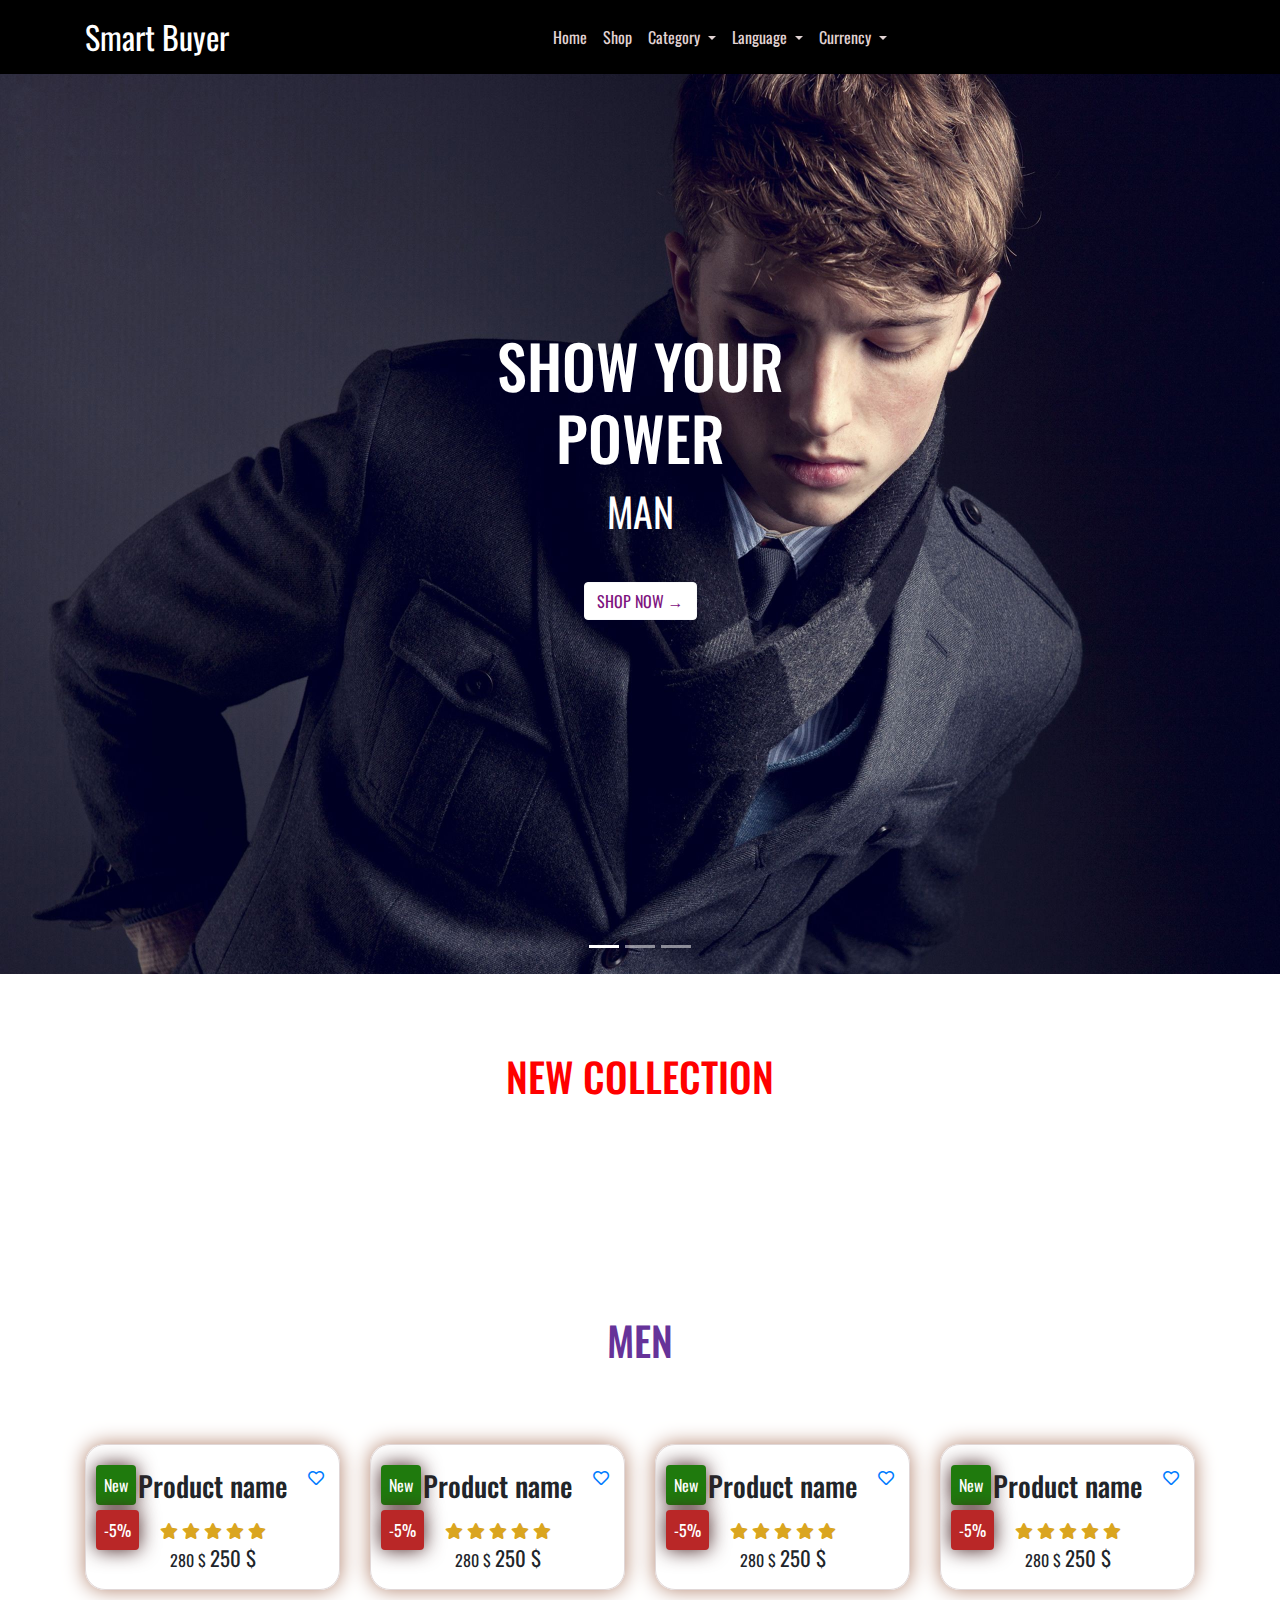
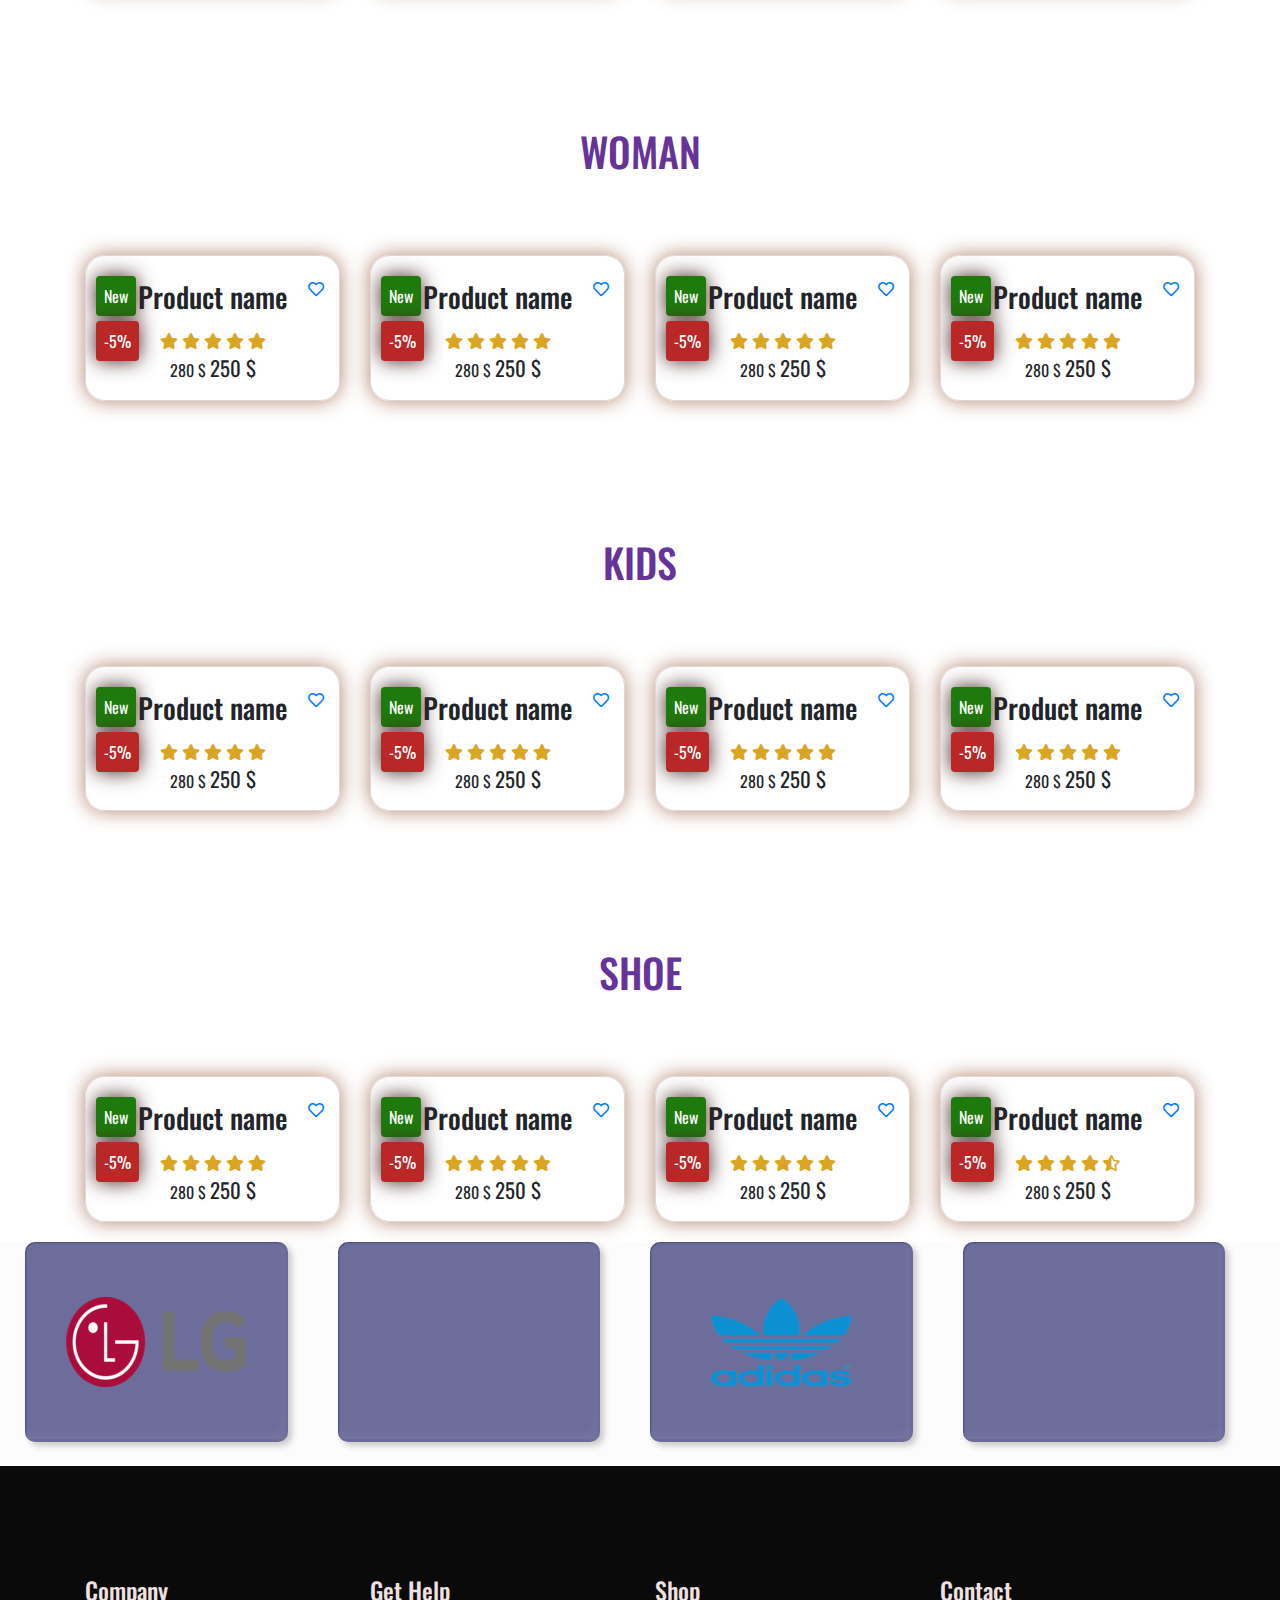
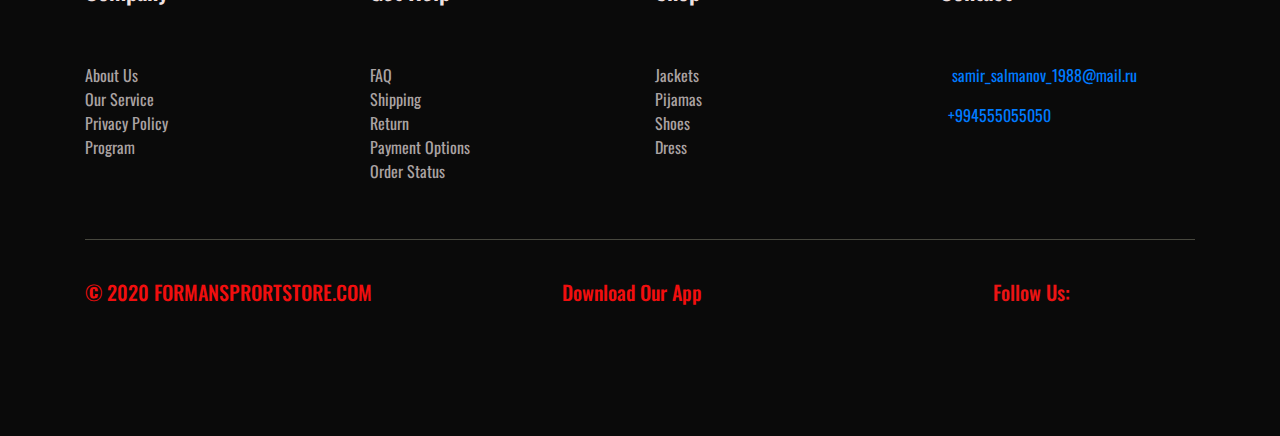
==== commit 09c7068b: "ecome" ====
--- a/index.html
+++ b/index.html
@@ -867,16 +867,18 @@
                 </ul>  
             </div>
         </div>
-        <div class="copywrite justify-content-end">
+        <div class="copywrite justify-content-end text=center">
             <div class="row">
                 <div class="col-lg-4">
                     <h5>© 2020 FORMANSPRORTSTORE.COM</h5>
                 </div>
                 <div class="col-lg-4">
-                    <div class="row">
-                        <h5>Download Our App</h5> &nbsp; &nbsp;
+                    <div class="row justify-content-center flex-column align-items-center flex-md-row">
+                        <h5>Download Our App</h5>  
+                        <div class="ml-2 my-3 my-lg-0">
                         <a href="#"><img src="img/images/app-store.png" width="100px" alt=""></a>&nbsp;
                         <a href="#"><img src="img/images/play-store.png" width="100px" alt=""></a>
+                    </div>
                     </div>
                 </div>
                 <div class="col-lg-4">
--- a/css/style.css
+++ b/css/style.css
@@ -19,7 +19,6 @@
   left: 0;
   z-index: 800;
   width: 100%;
-  height: 80px;
 }
 
 #header .navbar .navbar-brand {
@@ -93,6 +92,12 @@
 }
 
 @media (max-width: 768px) {
+  .slider {
+    height: 60vh;
+  }
+  .slider img {
+    height: 60vh;
+  }
   .slider .carousel-caption h5 {
     font-size: 2em !important;
   }
@@ -234,7 +239,7 @@
 }
 
 #footer {
-  padding: 60px;
+  padding: 30px;
   background-color: #0a0a0a;
 }
 
@@ -307,8 +312,6 @@
   background-repeat: no-repeat;
   background-size: cover;
   width: 100%;
-  padding-top: 100px;
-  padding-bottom: 500px;
 }
 
 .bc-container-fluid .account {
@@ -436,35 +439,16 @@
   }
 }
 
-.container {
-  padding-bottom: 30px;
-}
-
 .container h1 {
   padding: 20px 0;
 }
 
-.container .cart {
-  display: -webkit-box;
-  display: -ms-flexbox;
-  display: flex;
-}
-
-.container .cart .products {
-  -webkit-box-flex: 0.55;
-      -ms-flex: 0.55;
-          flex: 0.55;
-  width: 80%;
-}
-
 .container .cart .products .product {
-  display: -webkit-box;
-  display: -ms-flexbox;
-  display: flex;
-  width: 90%;
   height: 230px;
   overflow: hidden;
   margin-bottom: 30px;
+  width: 100%;
+  position: relative;
 }
 
 .container .cart .products .product:hover {
@@ -492,7 +476,7 @@
 
 .container .cart .products .product .product-info {
   padding-left: 20px;
-  padding: 20px;
+  padding: 8px;
   margin: 4px;
   width: 100%;
   position: relative;
@@ -506,6 +490,8 @@
   position: absolute;
   bottom: 20px;
   right: 20px;
+  top: 20px;
+  height: 48px;
   padding: 10px 25px;
   background-color: #3bd315;
   color: #831010;
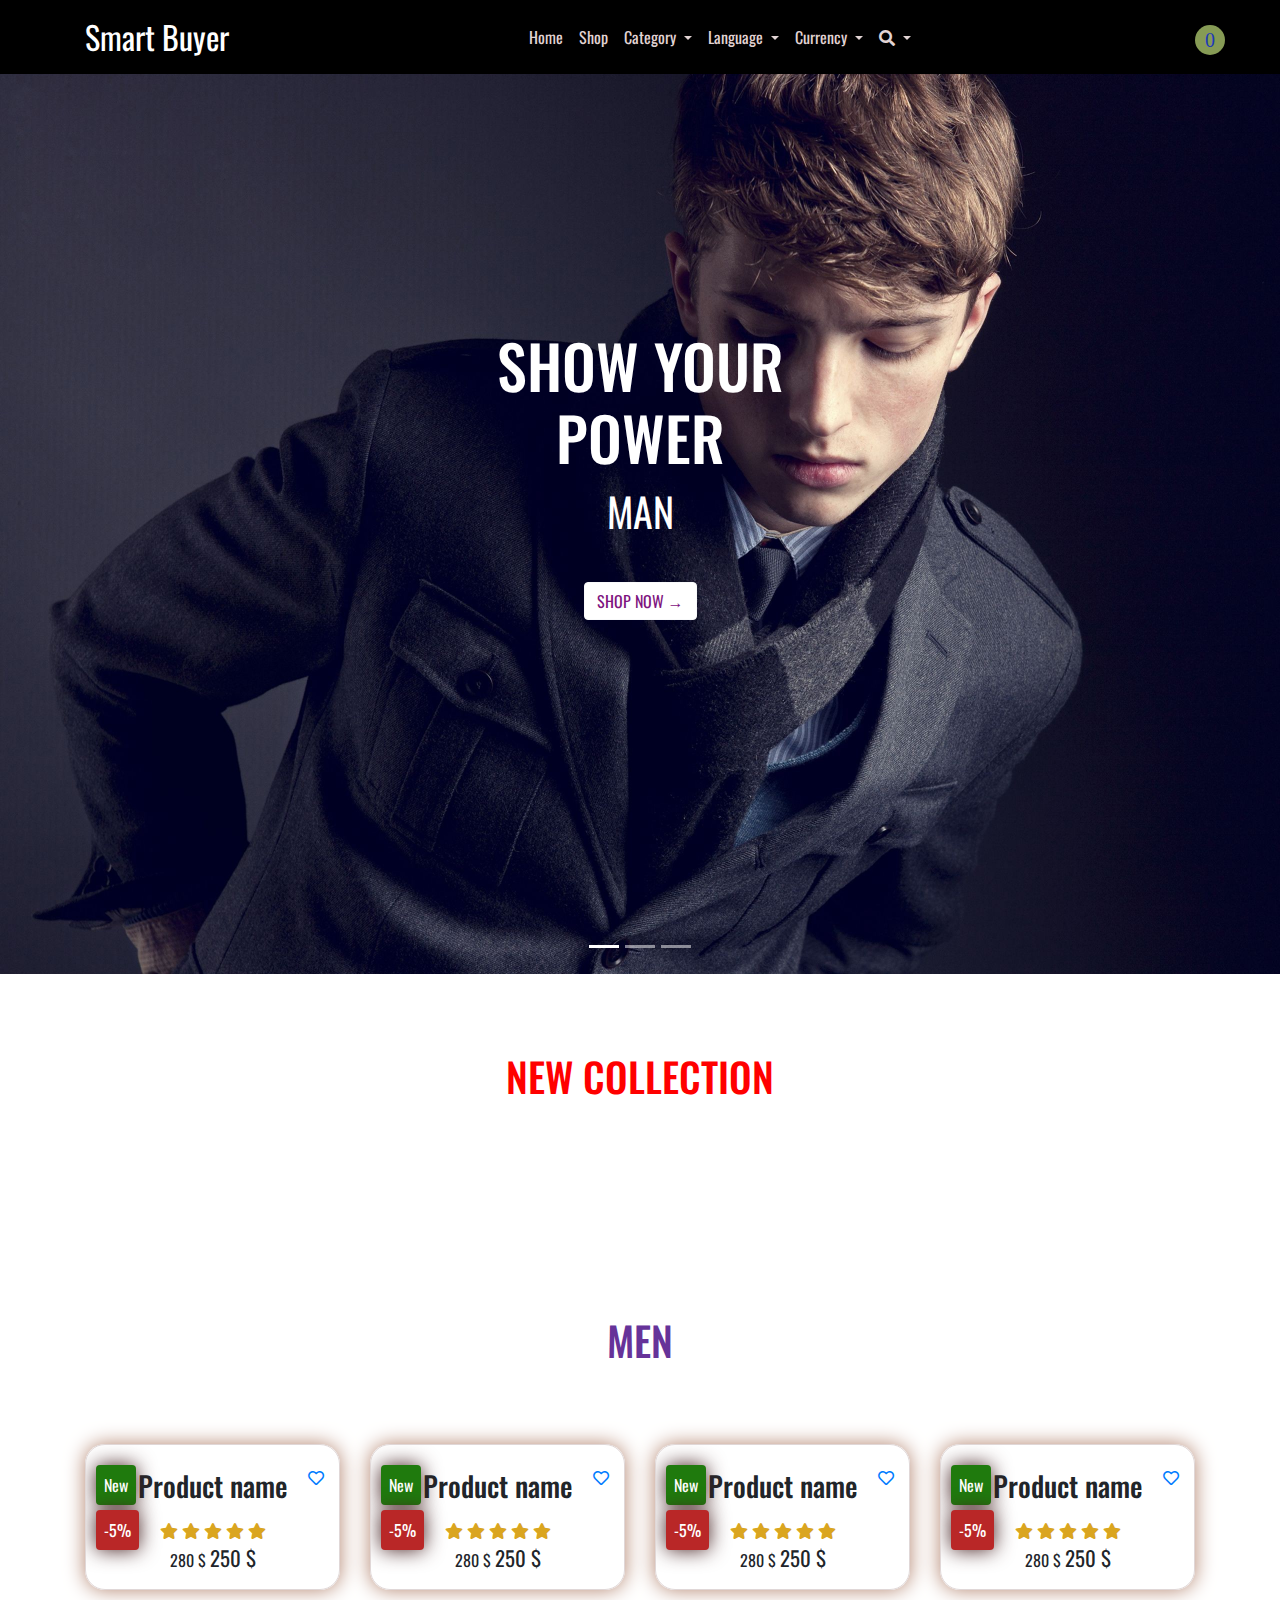
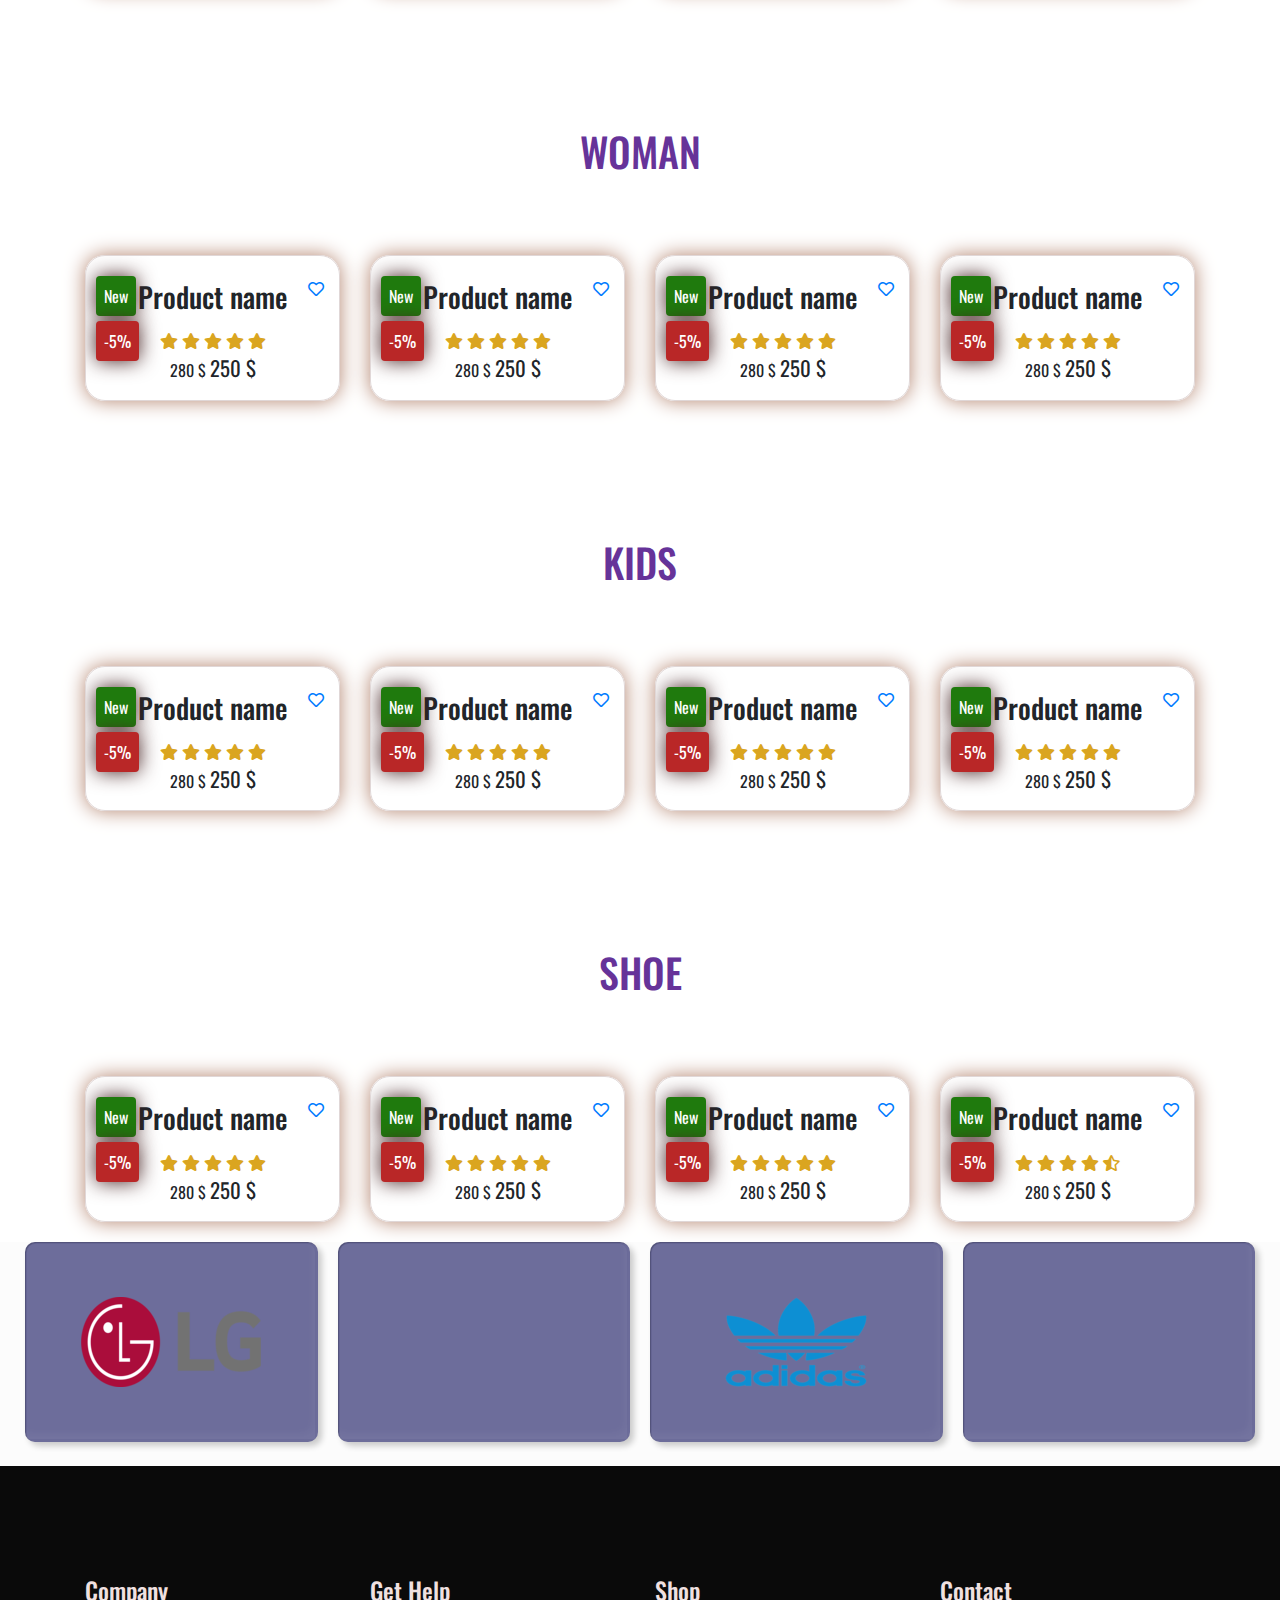
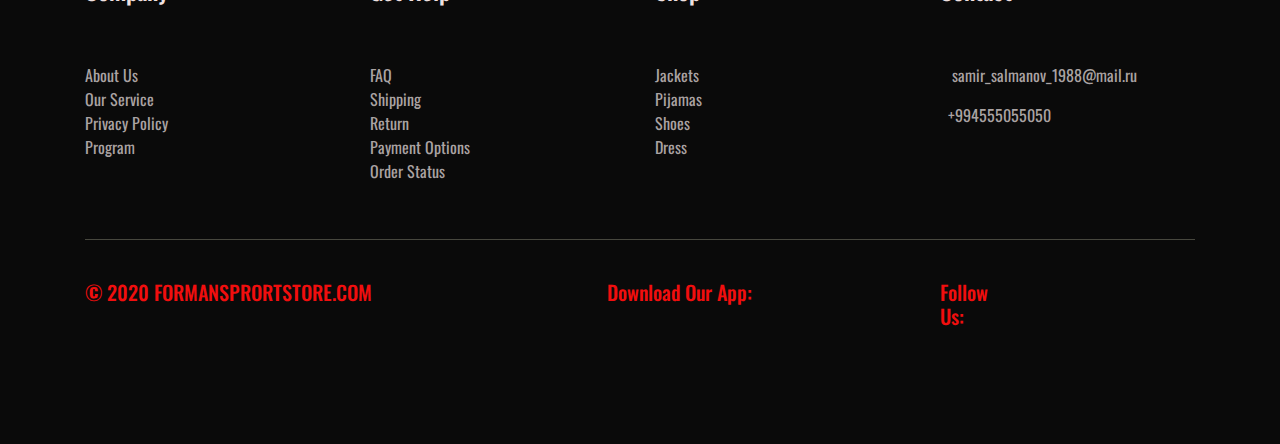
==== commit 25750d67: "ecome" ====
--- a/index.html
+++ b/index.html
@@ -1,5 +1,5 @@
 <!DOCTYPE html>
-<html lang="en">
+<html>
 
 <head>
     <meta charset="UTF-8">
@@ -8,6 +8,8 @@
     <title>Document</title>
     <link rel="stylesheet" href="vendors/bootstrap.css">
     <link rel="stylesheet" href="https://stackpath.bootstrapcdn.com/bootstrap/4.1.3/css/bootstrap.min.css">
+    <link rel="stylesheet" type="text/css" href="//cdn.jsdelivr.net/npm/slick-carousel@1.8.1/slick/slick.css"/>
+
     <link rel="stylesheet" href="css/style.css">
     <link rel="stylesheet" href="https://cdnjs.cloudflare.com/ajax/libs/font-awesome/5.15.3/css/all.min.css">
     <link rel="preconnect" href="https://fonts.gstatic.com">
@@ -68,9 +70,28 @@
                       <a class="dropdown-item" href="#">EURO €</a>
                     </div>
                   </li>
+                  <li class="nav-item dropdown">
+                    <a class="nav-link dropdown-toggle"  href="#" id="navbarDropdown" role="button" data-toggle="dropdown" aria-haspopup="true" aria-expanded="false">
+                        <i class="fas fa-search"></i>
+
+
+                    </a>
+                    <div style="background-color: rgb(163, 163, 117); width: 300px;" class="dropdown-menu" aria-labelledby="navbarDropdown">
+                        <input style="width: 90%; padding-left: 5px; margin-left: 10px;" class="search" type="text" id="search" name="search" placeholder="search" required>
+                    </div>
+                  </li>
               </ul>
               <div class="cart" >
-                <a href=""><img src="img/icons/shopping.png"  width="50px" alt=""></a>
+                <a href=""><img src="img/icons/shopping.png"  width="50px" alt="">
+                    <span style="color: rgb(29, 58, 185); position: absolute;font-size: 20px; font-family: cursive; background-color: rgb(134, 155, 85);width: 30px;
+                    height: 30px;
+                    line-height: 30px;
+                    text-align: center;
+                    text-align: center;
+                    border-radius: 15px;" class="action-num">0</span>
+                </a>
+                
+                
             </div>
        
             </div>
@@ -104,7 +125,7 @@
                 </div>
                 <div class="carousel-item">
                     <img class="d-block w-100" src="img/w.jpg" alt="Second slide">
-                    <div class="carousel-caption d-none d-md-block">
+                    <div class="carousel-caption">
                         <h5>BEAUTY</h5>
                         <p>WOMAN</p>
                         <div class="button">
@@ -114,7 +135,7 @@
                 </div>
                 <div class="carousel-item">
                     <img class="d-block w-100" src="img/cute-kids-3.jpg" alt="Third slide">
-                    <div class="carousel-caption d-none d-md-block">
+                    <div class="carousel-caption">
                         <h5>KIDS OUR LIVE</h5>
                         <p>KIDS</p>
                         <div class="button">
@@ -134,22 +155,22 @@
             </div>
             <div class="small-container">
                 <div class="row">
-                    <div class="col-lg-3">
+                    <div class="col-lg-3 col-6  ">
                         <div class="collect-item">
                         <img class="img-fluid" src="img/cros3.jpg" alt="">
                         </div>
                     </div>
-                    <div class="col-lg-3">
+                    <div class="col-lg-3 col-6  ">
                         <div class="collect-item">
                         <img class="img-fluid" src="img/cros1.jpg" alt="">
                         </div>
                     </div>
-                    <div class="col-lg-3">
+                    <div class="col-lg-3 col-6  ">
                         <div class="collect-item">
                         <img class="img-fluid" src="img/cros2.jpg" alt="">
                         </div>
                     </div>
-                    <div class="col-lg-3" class="categ">
+                    <div class="col-lg-3 col-6  " class="categ">
                         <div class="collect-item">
                         <img class="img-fluid" src="img/cros1.jpg" alt="">
                         </div>
@@ -171,7 +192,7 @@
             </div>
             <div class="container">
                 <div class="row">
-                    <div class="col-lg-3">
+                    <div class="col-lg-3 col-6">
                         <div class="product-item">
                             <div class="pro-img">
                                 <img class="img-fluid" src="img/category1.jpg" alt="">
@@ -206,7 +227,7 @@
                             </div>
                         </div>
                     </div>
-                    <div class="col-lg-3">
+                    <div class="col-lg-3 col-6">
                         <div class="product-item">
                             <div class="pro-img">
                                 <img class="img-fluid" src="img/category2.jpg" alt="">
@@ -242,7 +263,7 @@
                             </div>
                         </div>
                     </div>
-                    <div class="col-lg-3">
+                    <div class="col-lg-3 col-6">
                         <div class="product-item">
                             <div class="pro-img">
                                 <img class="img-fluid" src="img/categtory4.jpg" alt="">
@@ -278,7 +299,7 @@
                             </div>
                         </div>
                     </div>
-                    <div class="col-lg-3">
+                    <div class="col-lg-3 col-6">
                         <div class="product-item">
                             <div class="pro-img">
                                 <img class="img-fluid" src="img/category5.jpg" alt="">
@@ -323,7 +344,7 @@
             <div class="container">
                 <div class="row">
  
-                    <div class="col-lg-3">
+                    <div class="col-lg-3 col-6">
                         <div class="product-item">
                             <div class="pro-img">
                                 <img class="img-fluid" src="img/category3.jpg" alt="">
@@ -359,7 +380,7 @@
                             </div>
                         </div>
                     </div>
-                    <div class="col-lg-3">
+                    <div class="col-lg-3 col-6">
                         <div class="product-item">
                             <div class="pro-img">
                                 <img class="img-fluid" src="img/category7.jpg" alt="">
@@ -394,7 +415,7 @@
                             </div>
                         </div>
                     </div>
-                    <div class="col-lg-3">
+                    <div class="col-lg-3 col-6">
                         <div class="product-item">
                             <div class="pro-img">
                                 <img class="img-fluid" src="img/category9.jpg" alt="">
@@ -430,7 +451,7 @@
                             </div>
                         </div>
                     </div>
-                    <div class="col-lg-3">
+                    <div class="col-lg-3 col-6">
                         <div class="product-item">
                             <div class="pro-img">
                                 <img class="img-fluid" src="img/category8.jpg" alt="">
@@ -473,7 +494,7 @@
             </div>
             <div class="container">
                 <div class="row">
-                    <div class="col-lg-3">
+                    <div class="col-lg-3 col-6">
                         <div class="product-item">
                             <div class="pro-img">
                                 <img class="img-fluid" src="img/kid2.jpg" alt="">
@@ -508,7 +529,7 @@
                             </div>
                         </div>
                     </div>
-                    <div class="col-lg-3">
+                    <div class="col-lg-3 col-6">
                         <div class="product-item">
                             <div class="pro-img">
                                 <img class="img-fluid" src="img/kid1.jpg" alt="">
@@ -543,7 +564,7 @@
                             </div>
                         </div>
                     </div>
-                    <div class="col-lg-3">
+                    <div class="col-lg-3 col-6">
                         <div class="product-item">
                             <div class="pro-img">
                                 <img class="img-fluid" src="img/kid2.jpg" alt="">
@@ -579,7 +600,7 @@
                             </div>
                         </div>
                     </div>
-                    <div class="col-lg-3">
+                    <div class="col-lg-3 col-6">
                         <div class="product-item">
                             <div class="pro-img">
                                 <img class="img-fluid" src="img/kid1.jpg" alt="">
@@ -624,7 +645,7 @@
             <div class="container">
                 <div class="row">
  
-                    <div class="col-lg-3">
+                    <div class="col-lg-3 col-6">
                         <div class="product-item">
                             <div class="pro-img">
                                 <img class="img-fluid" src="img/cr1.jpg" alt="">
@@ -660,7 +681,7 @@
                             </div>
                         </div>
                     </div>
-                    <div class="col-lg-3">
+                    <div class="col-lg-3 col-6">
                         <div class="product-item">
                             <div class="pro-img">
                                 <img class="img-fluid" src="img/cr3.jpg" alt="">
@@ -695,7 +716,7 @@
                             </div>
                         </div>
                     </div>
-                    <div class="col-lg-3">
+                    <div class="col-lg-3 col-6">
                         <div class="product-item">
                             <div class="pro-img">
                                 <img class="img-fluid" src="img/cr4.jpg" alt="">
@@ -731,7 +752,7 @@
                             </div>
                         </div>
                     </div>
-                    <div class="col-lg-3">
+                    <div class="col-lg-3 col-6">
                         <div class="product-item">
                             <div class="pro-img">
                                 <img class="img-fluid" src="img/cr6.jpg" alt="">
@@ -779,7 +800,7 @@
  <!---------------------Anime------------------>
  <div class="anime">
     <div class="container-fluid">
-        <ul class="row">
+        <ul class="row no-gutters">
             <li class="col-md-3 col-6">
                 <label>
                     <input type="checkbox" name="">
@@ -817,7 +838,7 @@
 <footer id="footer">
     <div class="container pb-5">
         <div class="row" style="padding-bottom: 40px;">
-            <div class="col-lg-3">
+            <div class="col-lg-3 col-6">
                 <div class="foot-item">
                     <h4>Company</h4>
                     <ul class="list-unstyled p-0">
@@ -829,7 +850,7 @@
                 </div>
 
             </div>
-            <div class="col-lg-3">
+            <div class="col-lg-3 col-6">
                 <div class="foot-item">
                     <h4>Get Help</h4>
                     <ul class="list-unstyled p-0">
@@ -841,7 +862,7 @@
                     </ul>
                  </div>
              </div>
-            <div class="col-lg-3">
+            <div class="col-lg-3 col-3">
                 <div class="foot-item">
                     <h4>Shop</h4>
                     <ul class="list-unstyled p-0">
@@ -852,47 +873,63 @@
                     </ul>
                 </div>
             </div>
-            <div class="col-lg-3">
+            <div class="col-lg-3 col-9">
                 <div class="foot-item">
-                </div>
-                <h4>Contact</h4>
-                <ul class="list-unstyled">
-                    <li class="mb-3">
-                        <a href="mailto:samir_salmanov_1988@mail.ru"><img src="img/icons/mail-inbox-app.png" width="20px" alt=""> &nbsp; samir_salmanov_1988@mail.ru</a>
-                    </li>
-                    <li>
-                        
-                        <a href="tel:+994555055050"><img src="img/icons/telephone.png" width="20px" alt="">&nbsp; +994555055050</i></a>
-                    </li>
-                </ul>  
+                    <h4>Contact</h4>
+                    <ul class="list-unstyled">
+                        <li class="mb-3">
+                            <a href="mailto:samir_salmanov_1988@mail.ru"><img src="img/icons/mail-inbox-app.png" width="20px" alt=""> &nbsp; samir_salmanov_1988@mail.ru</a>
+                        </li>
+                        <li>
+                            
+                            <a href="tel:+994555055050"><img src="img/icons/telephone.png" width="20px" alt="">&nbsp; +994555055050</i></a>
+                        </li>
+                    </ul>  
+                </div>
+            
             </div>
         </div>
-        <div class="copywrite justify-content-end text=center">
+        <div class="copywrite justify-content-center ">
             <div class="row">
-                <div class="col-lg-4">
+                <div class="col-lg-4 col-12 ">
                     <h5>© 2020 FORMANSPRORTSTORE.COM</h5>
                 </div>
-                <div class="col-lg-4">
+                <div class="col-lg-5 col-12">
                     <div class="row justify-content-center flex-column align-items-center flex-md-row">
-                        <h5>Download Our App</h5>  
+                        <h5>Download Our App:</h5>  
                         <div class="ml-2 my-3 my-lg-0">
                         <a href="#"><img src="img/images/app-store.png" width="100px" alt=""></a>&nbsp;
                         <a href="#"><img src="img/images/play-store.png" width="100px" alt=""></a>
                     </div>
                     </div>
                 </div>
-                <div class="col-lg-4">
-                    <div class="social-links ">
-
-                        <ul class="d-flex list-unstyled justify-content-end">
-                           <h5>Follow Us:</h5>
-                            <li><a href="#"><img src="img/icons/youtube (2).png" width="30px" alt=""></a></li>
-                           <li><a href="#"><img src="img/icons/instagram.png" width="30px" alt=""></a></li>
-                            <li><a href="#"><img src="img/icons/facebook.png" width="30px" alt=""></a></li>
-                            <li><a href="#"><img src="img/icons/linkedin.png" width="30px" alt=""></a></li>
-                         </ul>
+                <div class="col-lg-3 col-12 follow d-flex">
+                    <div class="social-links d-block">
+                        <div class="row">
+
+                        <div class="col-lg-5">
+                            <h5>Follow Us:</h5>
+
+                        </div>
+                        <div class="col-lg-7 mini-follow ">
+                            <div class="social-l d-flex">
+                                <ul class="d-flex list-unstyled" >
+                               
+                                    <li><a href="#"><img src="img/icons/youtube (2).png" width="30px" alt=""></a></li>
+                                   <li><a href="#"><img src="img/icons/instagram.png" width="30px" alt=""></a></li>
+                                    <li><a href="#"><img src="img/icons/facebook.png" width="30px" alt=""></a></li>
+                                    <li><a href="#"><img src="img/icons/linkedin.png" width="30px" alt=""></a></li>
+                                 </ul>
+                            </div>
+                        </div>
+                    </div>
+
+           
+
+                            
                     </div> 
-                </div>
+                </div> 
+            </div>
 
         </div>
 
@@ -903,7 +940,8 @@
 </footer>
 
 
-
+<script type="text/javascript" src="//cdn.jsdelivr.net/npm/slick-carousel@1.8.1/slick/slick.min.js"></script>
+				
     <script src="https://code.jquery.com/jquery-3.3.1.slim.min.js"></script>
     <script src="https://cdnjs.cloudflare.com/ajax/libs/popper.js/1.14.3/umd/popper.min.js"
         integrity="sha384-ZMP7rVo3mIykV+2+9J3UJ46jBk0WLaUAdn689aCwoqbBJiSnjAK/l8WvCWPIPm49"
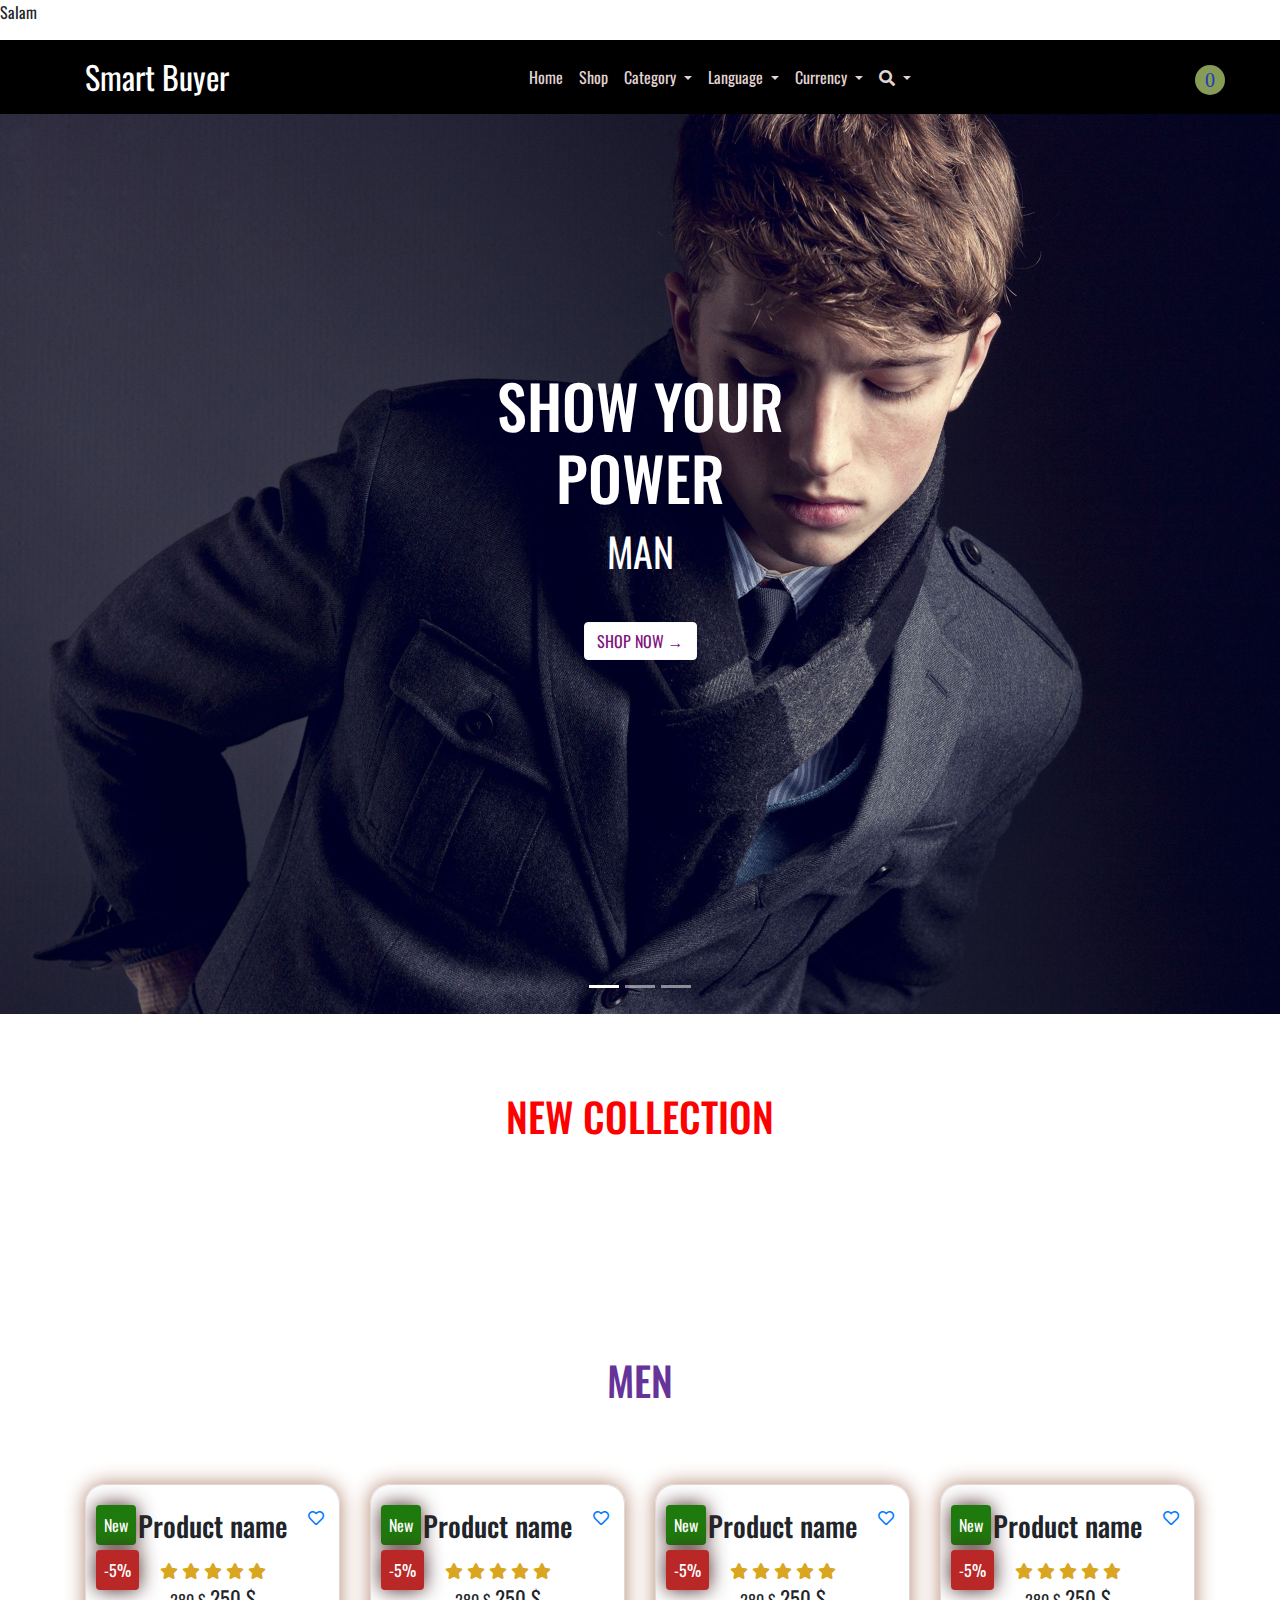
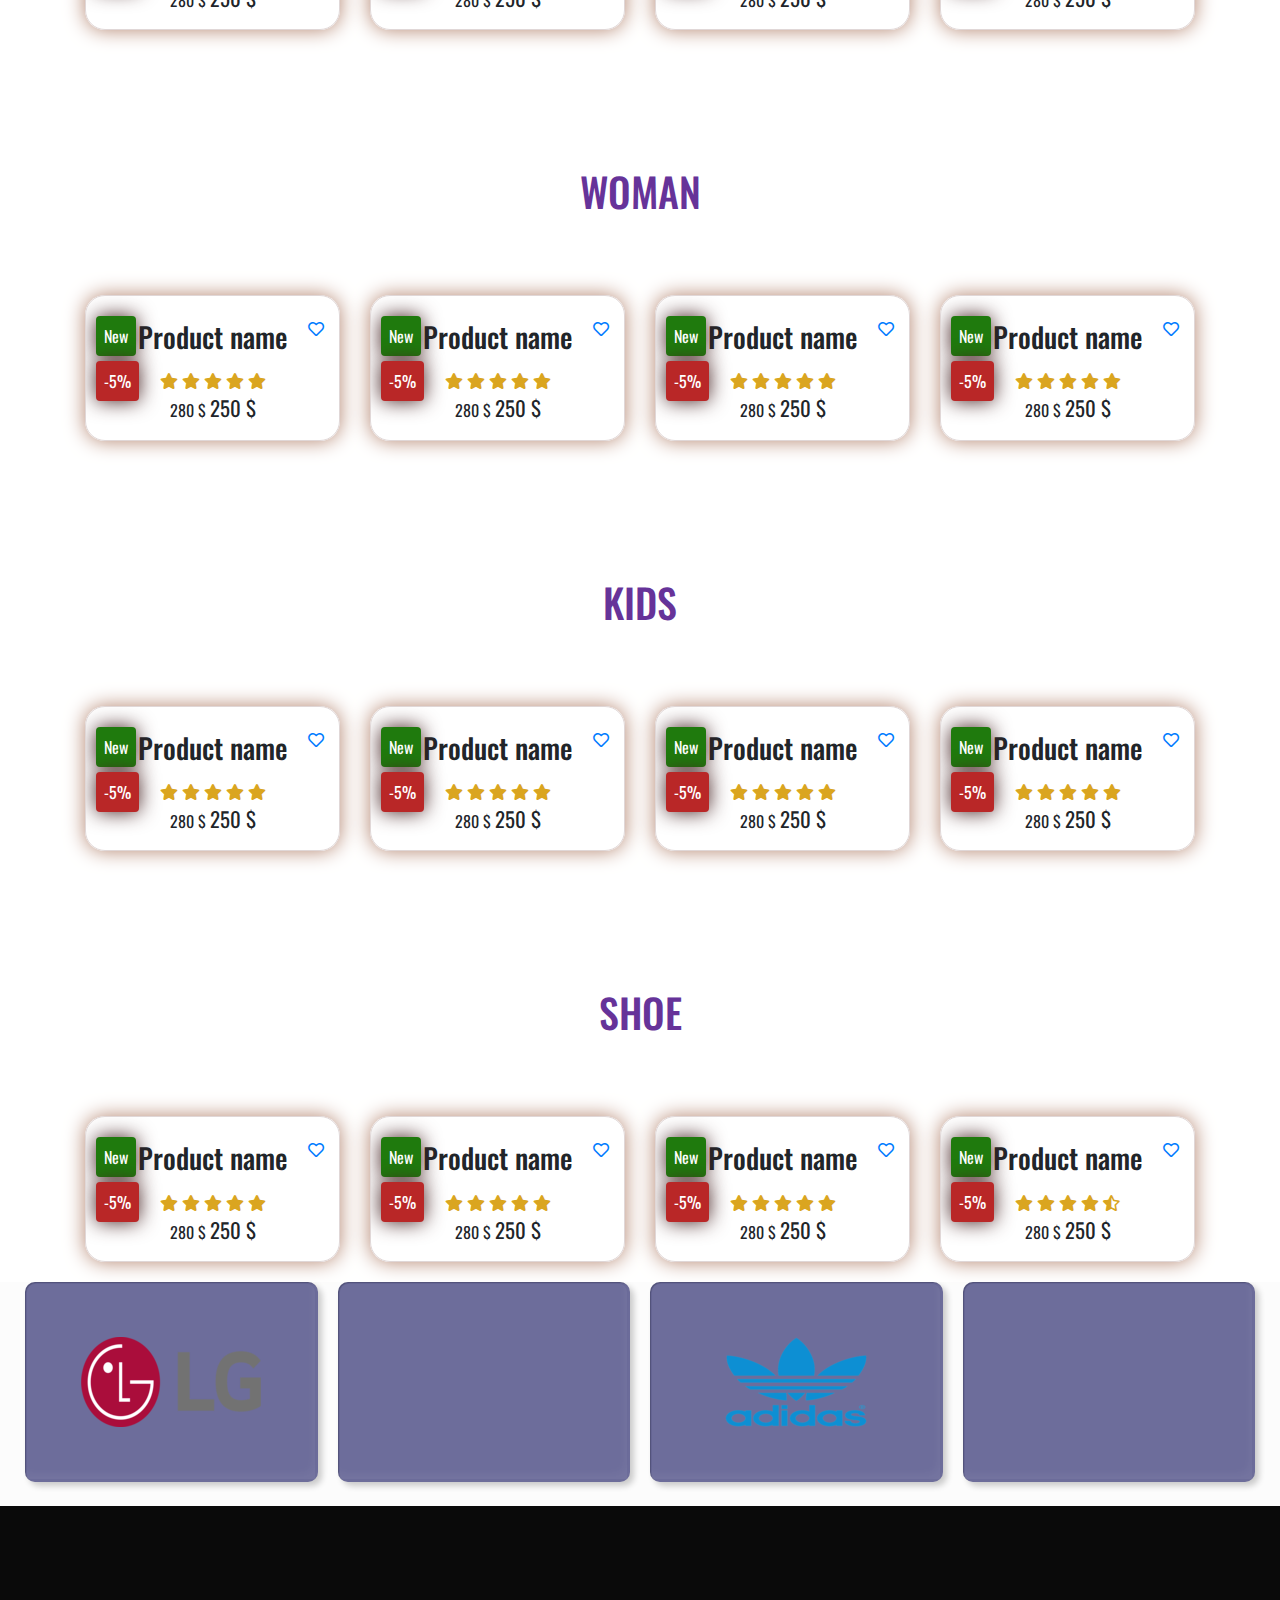
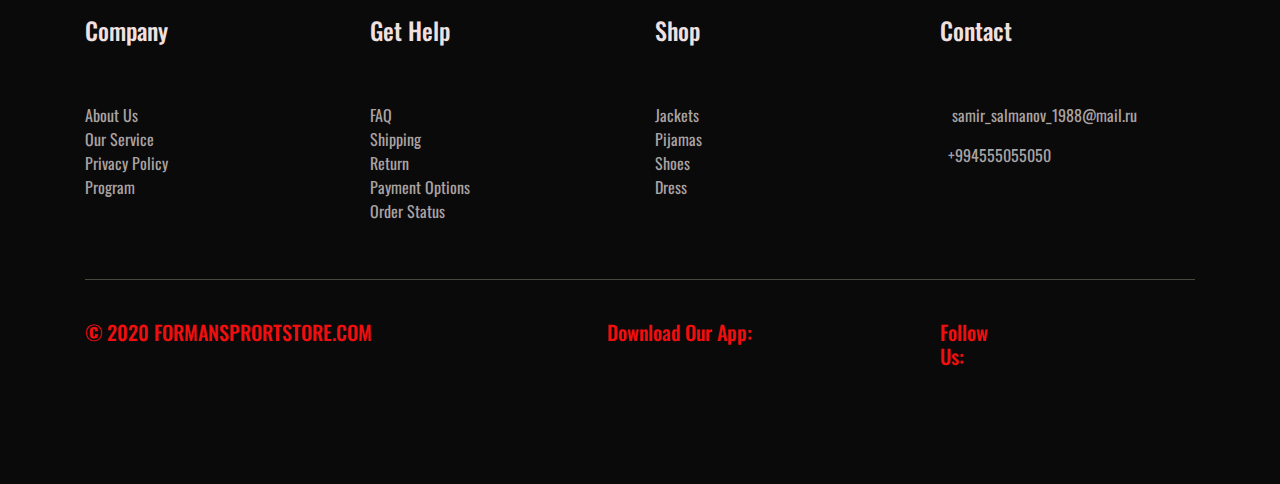
==== commit 1608f879: "Create test" ====
--- a/index.html
+++ b/index.html
@@ -21,7 +21,7 @@
 
 <body>
     <!-- </--------------Header------------/> -->
-
+    <p>Salam</p>
     <header id="header">
         <nav class="navbar navbar-expand-lg navbar-dark">
             <div class="container">
@@ -790,7 +790,6 @@
                 </div>
             </div>
         </div>
-    </div>
 
   <!-----------------Products--------------End-----> 
 
@@ -831,9 +830,6 @@
 </div>
  <!---------------------Anime--------------end---->
 
-
-
-
     <!--------- Footer ----------->
 <footer id="footer">
     <div class="container pb-5">
